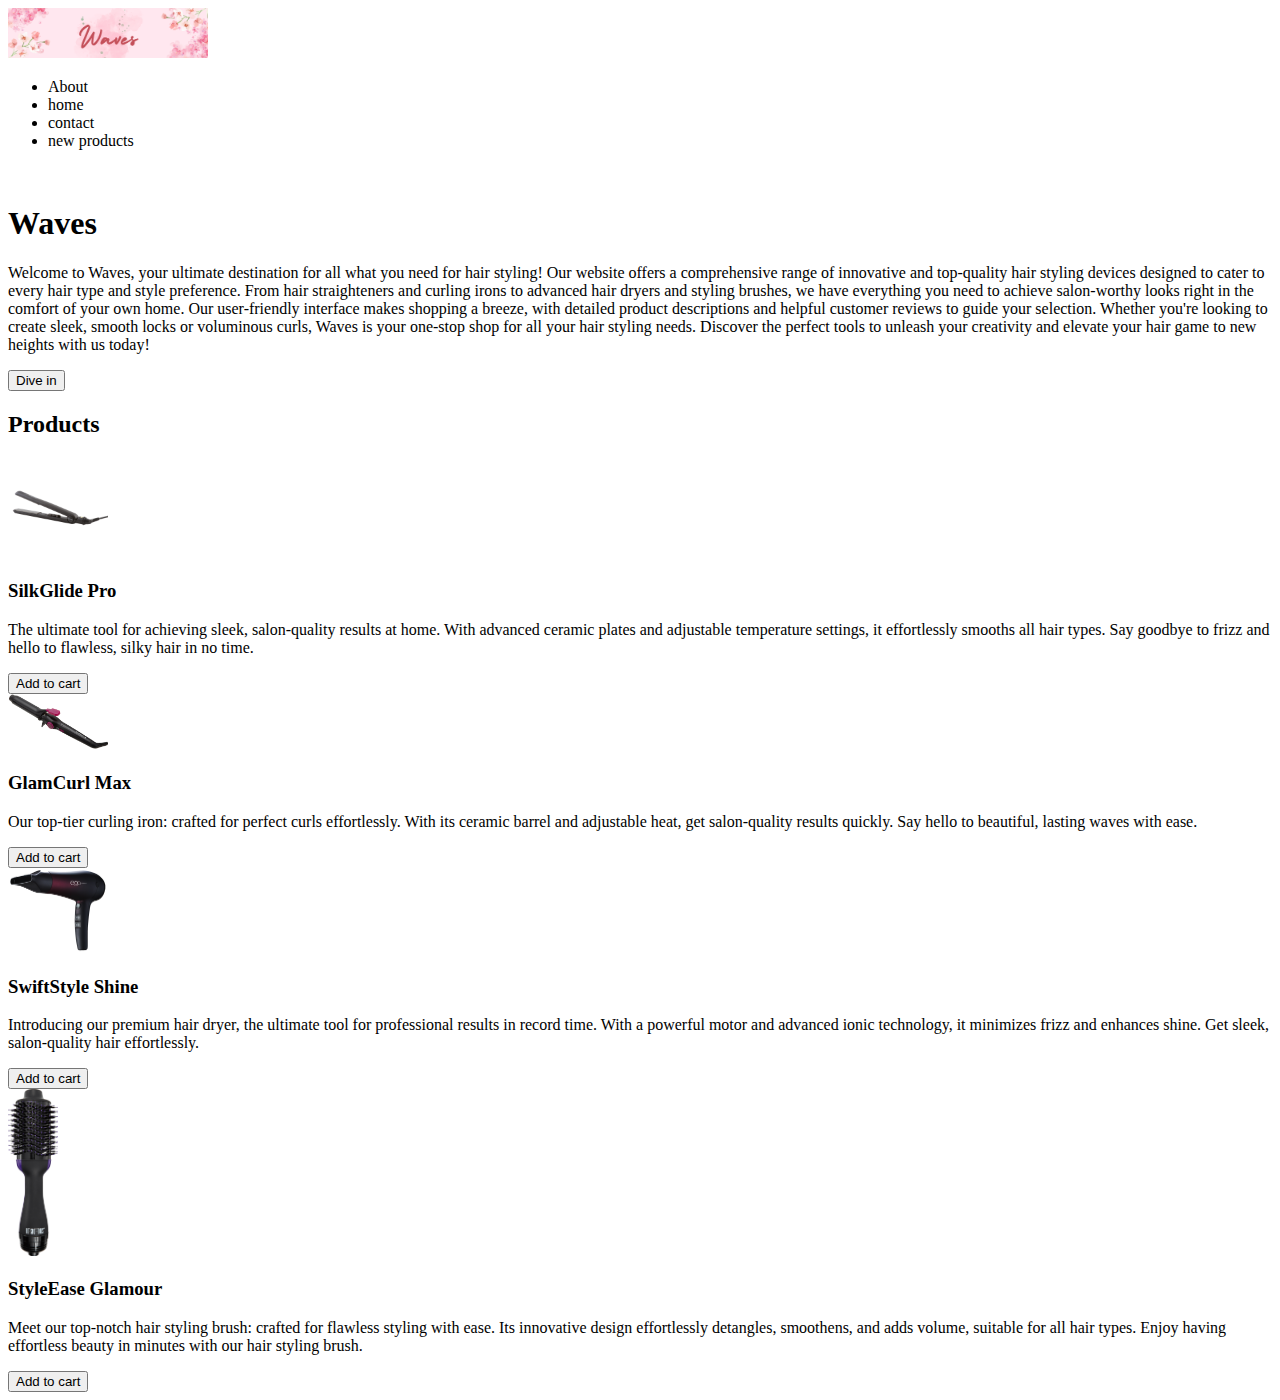
==== index.html @ 5c2e2b04 "main page with its pics" ====
<!-- index.html -->

<!DOCTYPE html>
<html lang="en">
  <head>
    <meta charset="UTF-8" />
    <meta name="viewport" content="width=device-width, initial-scale=1.0" />
    <link rel="stylesheet" href="dist/style.css" />
    <title>Waves hair styling</title>
  </head>
  <body>
    <header class="header">
      <img src="imgs/Waves.png" alt="logo" width="200px" />
      <nav>
        <ul>
          <li>About</li>
          <li>home</li>
          <li>contact</li>
          <li>new products</li>
        </ul>
      </nav>
    </header>
    <main>
      <section>
        <img src="" alt="" />
        <h1>Waves</h1>
        <p>
          Welcome to Waves, your ultimate destination for all what you need for
          hair styling! Our website offers a comprehensive range of innovative
          and top-quality hair styling devices designed to cater to every hair
          type and style preference. From hair straighteners and curling irons
          to advanced hair dryers and styling brushes, we have everything you
          need to achieve salon-worthy looks right in the comfort of your own
          home. Our user-friendly interface makes shopping a breeze, with
          detailed product descriptions and helpful customer reviews to guide
          your selection. Whether you're looking to create sleek, smooth locks
          or voluminous curls, Waves is your one-stop shop for all your hair
          styling needs. Discover the perfect tools to unleash your creativity
          and elevate your hair game to new heights with us today!
        </p>
        <button>Dive in</button>
      </section>
      <section>
        <h2>Products</h2>
        <div>
          <img
            src="imgs/HairStraightener.png"
            alt="straightener, your ticket to salon-quality results."
            width="100px"
          />
          <h3>SilkGlide Pro</h3>
          <p>
            The ultimate tool for achieving sleek, salon-quality results at
            home. With advanced ceramic plates and adjustable temperature
            settings, it effortlessly smooths all hair types. Say goodbye to
            frizz and hello to flawless, silky hair in no time.
          </p>
          <button>Add to cart</button>
        </div>
        <div>
          <img
            src="imgs/CurlingIron.png"
            alt="curling iron, your Ultimate Styling Companion."
            width="100px
          "
          />
          <h3>GlamCurl Max</h3>
          <p>
            Our top-tier curling iron: crafted for perfect curls effortlessly.
            With its ceramic barrel and adjustable heat, get salon-quality
            results quickly. Say hello to beautiful, lasting waves with ease.
          </p>
          <button>Add to cart</button>
        </div>
        <div>
          <img
            src="imgs/HairDryer.png"
            alt="hair dryer, your Fast-Track to Fabulous Hair."
            width="100px"
          />
          <h3>SwiftStyle Shine</h3>
          <p>
            Introducing our premium hair dryer, the ultimate tool for
            professional results in record time. With a powerful motor and
            advanced ionic technology, it minimizes frizz and enhances shine.
            Get sleek, salon-quality hair effortlessly.
          </p>
          <button>Add to cart</button>
        </div>
        <div>
          <img
            src="imgs/StylingBrush.png"
            alt="styling brush, effortless Beauty in Every Stroke."
            width="50px"
          />
          <h3>StyleEase Glamour</h3>
          <p>
            Meet our top-notch hair styling brush: crafted for flawless styling
            with ease. Its innovative design effortlessly detangles, smoothens,
            and adds volume, suitable for all hair types. Enjoy having
            effortless beauty in minutes with our hair styling brush.
          </p>
          <button>Add to cart</button>
        </div>
      </section>
    </main>
  </body>
</html>
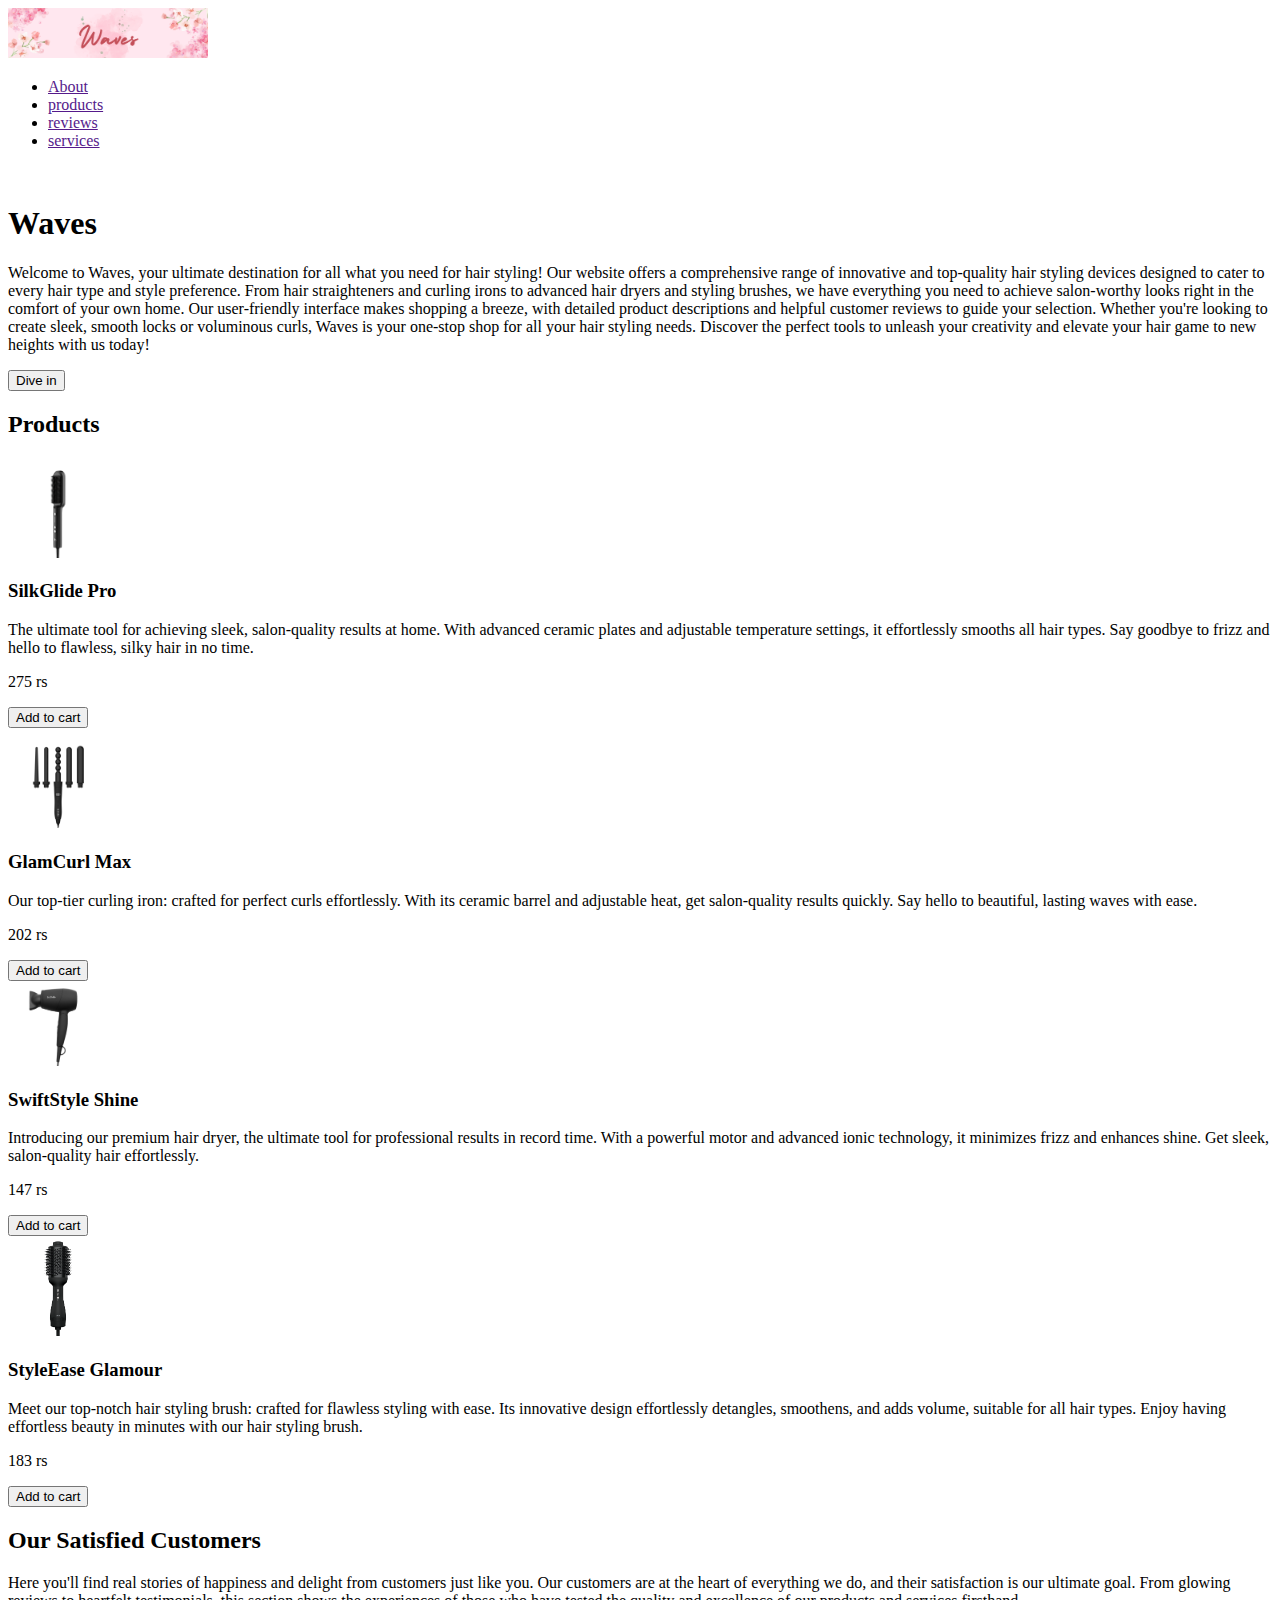
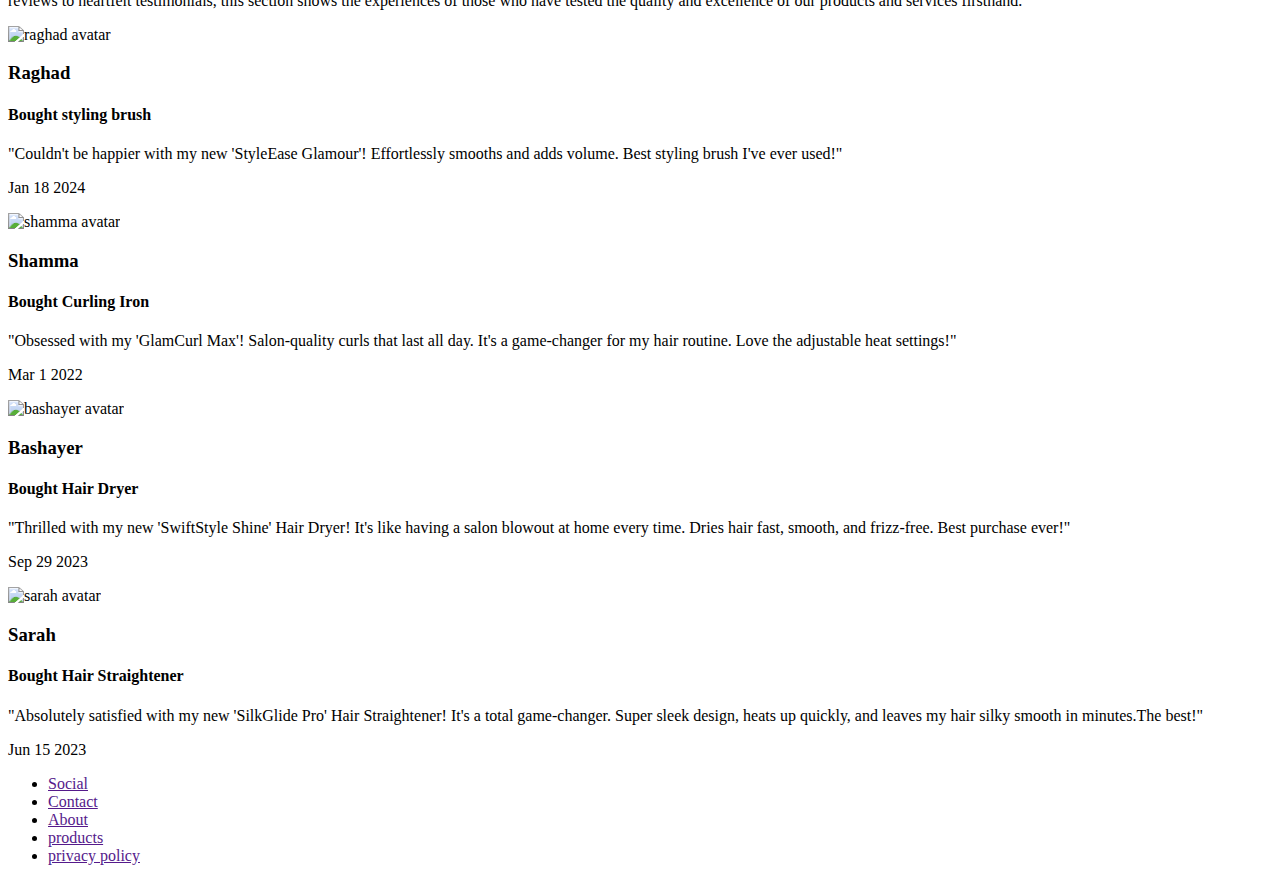
==== commit 16df8483: "customer reviews and footer added" ====
--- a/index.html
+++ b/index.html
@@ -13,15 +13,43 @@
       <img src="imgs/Waves.png" alt="logo" width="200px" />
       <nav>
         <ul>
-          <li>About</li>
-          <li>home</li>
-          <li>contact</li>
-          <li>new products</li>
+          <li>
+            <a href="">About</a>
+          </li>
+          <li>
+            <a href="">products</a>
+          </li>
+          <li>
+            <a href="">reviews</a>
+          </li>
+          <li>
+            <a href="">services</a>
+          </li>
         </ul>
       </nav>
     </header>
+    <div>
+      <img src="" alt="" />
+      <h1>Waves</h1>
+      <p>
+        Welcome to Waves, your ultimate destination for all what you need for
+        hair styling! Our website offers a comprehensive range of innovative and
+        top-quality hair styling devices designed to cater to every hair type
+        and style preference. From hair straighteners and curling irons to
+        advanced hair dryers and styling brushes, we have everything you need to
+        achieve salon-worthy looks right in the comfort of your own home. Our
+        user-friendly interface makes shopping a breeze, with detailed product
+        descriptions and helpful customer reviews to guide your selection.
+        Whether you're looking to create sleek, smooth locks or voluminous
+        curls, Waves is your one-stop shop for all your hair styling needs.
+        Discover the perfect tools to unleash your creativity and elevate your
+        hair game to new heights with us today!
+      </p>
+      <button>Dive in</button>
+      <!-- <a href="">Dive in</a> -->
+    </div>
     <main>
-      <section>
+      <!-- <section>
         <img src="" alt="" />
         <h1>Waves</h1>
         <p>
@@ -39,7 +67,8 @@
           and elevate your hair game to new heights with us today!
         </p>
         <button>Dive in</button>
-      </section>
+        <a href="">Dive in</a> >> or ???
+      </section> -->
       <section>
         <h2>Products</h2>
         <div>
@@ -55,6 +84,7 @@
             settings, it effortlessly smooths all hair types. Say goodbye to
             frizz and hello to flawless, silky hair in no time.
           </p>
+          <p>275 rs</p>
           <button>Add to cart</button>
         </div>
         <div>
@@ -70,6 +100,7 @@
             With its ceramic barrel and adjustable heat, get salon-quality
             results quickly. Say hello to beautiful, lasting waves with ease.
           </p>
+          <p>202 rs</p>
           <button>Add to cart</button>
         </div>
         <div>
@@ -85,13 +116,14 @@
             advanced ionic technology, it minimizes frizz and enhances shine.
             Get sleek, salon-quality hair effortlessly.
           </p>
+          <p>147 rs</p>
           <button>Add to cart</button>
         </div>
         <div>
           <img
             src="imgs/StylingBrush.png"
             alt="styling brush, effortless Beauty in Every Stroke."
-            width="50px"
+            width="100px"
           />
           <h3>StyleEase Glamour</h3>
           <p>
@@ -100,9 +132,87 @@
             and adds volume, suitable for all hair types. Enjoy having
             effortless beauty in minutes with our hair styling brush.
           </p>
-          <button>Add to cart</button>
+          <p>183 rs</p>
+          <button>Add to cart</button>
+        </div>
+      </section>
+      <section>
+        <div>
+          <h2>Our Satisfied Customers</h2>
+          <p>
+            Here you'll find real stories of happiness and delight from
+            customers just like you. Our customers are at the heart of
+            everything we do, and their satisfaction is our ultimate goal. From
+            glowing reviews to heartfelt testimonials, this section shows the
+            experiences of those who have tested the quality and excellence of
+            our products and services firsthand.
+          </p>
+        </div>
+        <div>
+          <div>
+            <img src="" alt="raghad avatar" />
+            <h3>Raghad</h3>
+            <h4>Bought styling brush</h4>
+            <span>
+              "Couldn't be happier with my new 'StyleEase Glamour'! Effortlessly
+              smooths and adds volume. Best styling brush I've ever used!"
+            </span>
+            <p>Jan 18 2024</p>
+          </div>
+          <div>
+            <img src="" alt="shamma avatar" />
+            <h3>Shamma</h3>
+            <h4>Bought Curling Iron</h4>
+            <span>
+              "Obsessed with my 'GlamCurl Max'! Salon-quality curls that last
+              all day. It's a game-changer for my hair routine. Love the
+              adjustable heat settings!"
+            </span>
+            <p>Mar 1 2022</p>
+          </div>
+          <div>
+            <img src="" alt="bashayer avatar" />
+            <h3>Bashayer</h3>
+            <h4>Bought Hair Dryer</h4>
+            <span>
+              "Thrilled with my new 'SwiftStyle Shine' Hair Dryer! It's like
+              having a salon blowout at home every time. Dries hair fast,
+              smooth, and frizz-free. Best purchase ever!"
+            </span>
+            <p>Sep 29 2023</p>
+          </div>
+          <div>
+            <img src="" alt="sarah avatar" />
+            <h3>Sarah</h3>
+            <h4>Bought Hair Straightener</h4>
+            <span>
+              "Absolutely satisfied with my new 'SilkGlide Pro' Hair
+              Straightener! It's a total game-changer. Super sleek design, heats
+              up quickly, and leaves my hair silky smooth in minutes.The best!"
+            </span>
+            <p>Jun 15 2023</p>
+          </div>
         </div>
       </section>
     </main>
+    <footer>
+      <ul>
+        <li>
+          <a href="">Social</a>
+        </li>
+        <li>
+          <a href="">Contact</a>
+        </li>
+        <li>
+          <a href="">About</a>
+        </li>
+        <li>
+          <a href="">products</a>
+        </li>
+        <li>
+          <a href="">privacy policy</a>
+        </li>
+      </ul>
+    </footer>
   </body>
 </html>
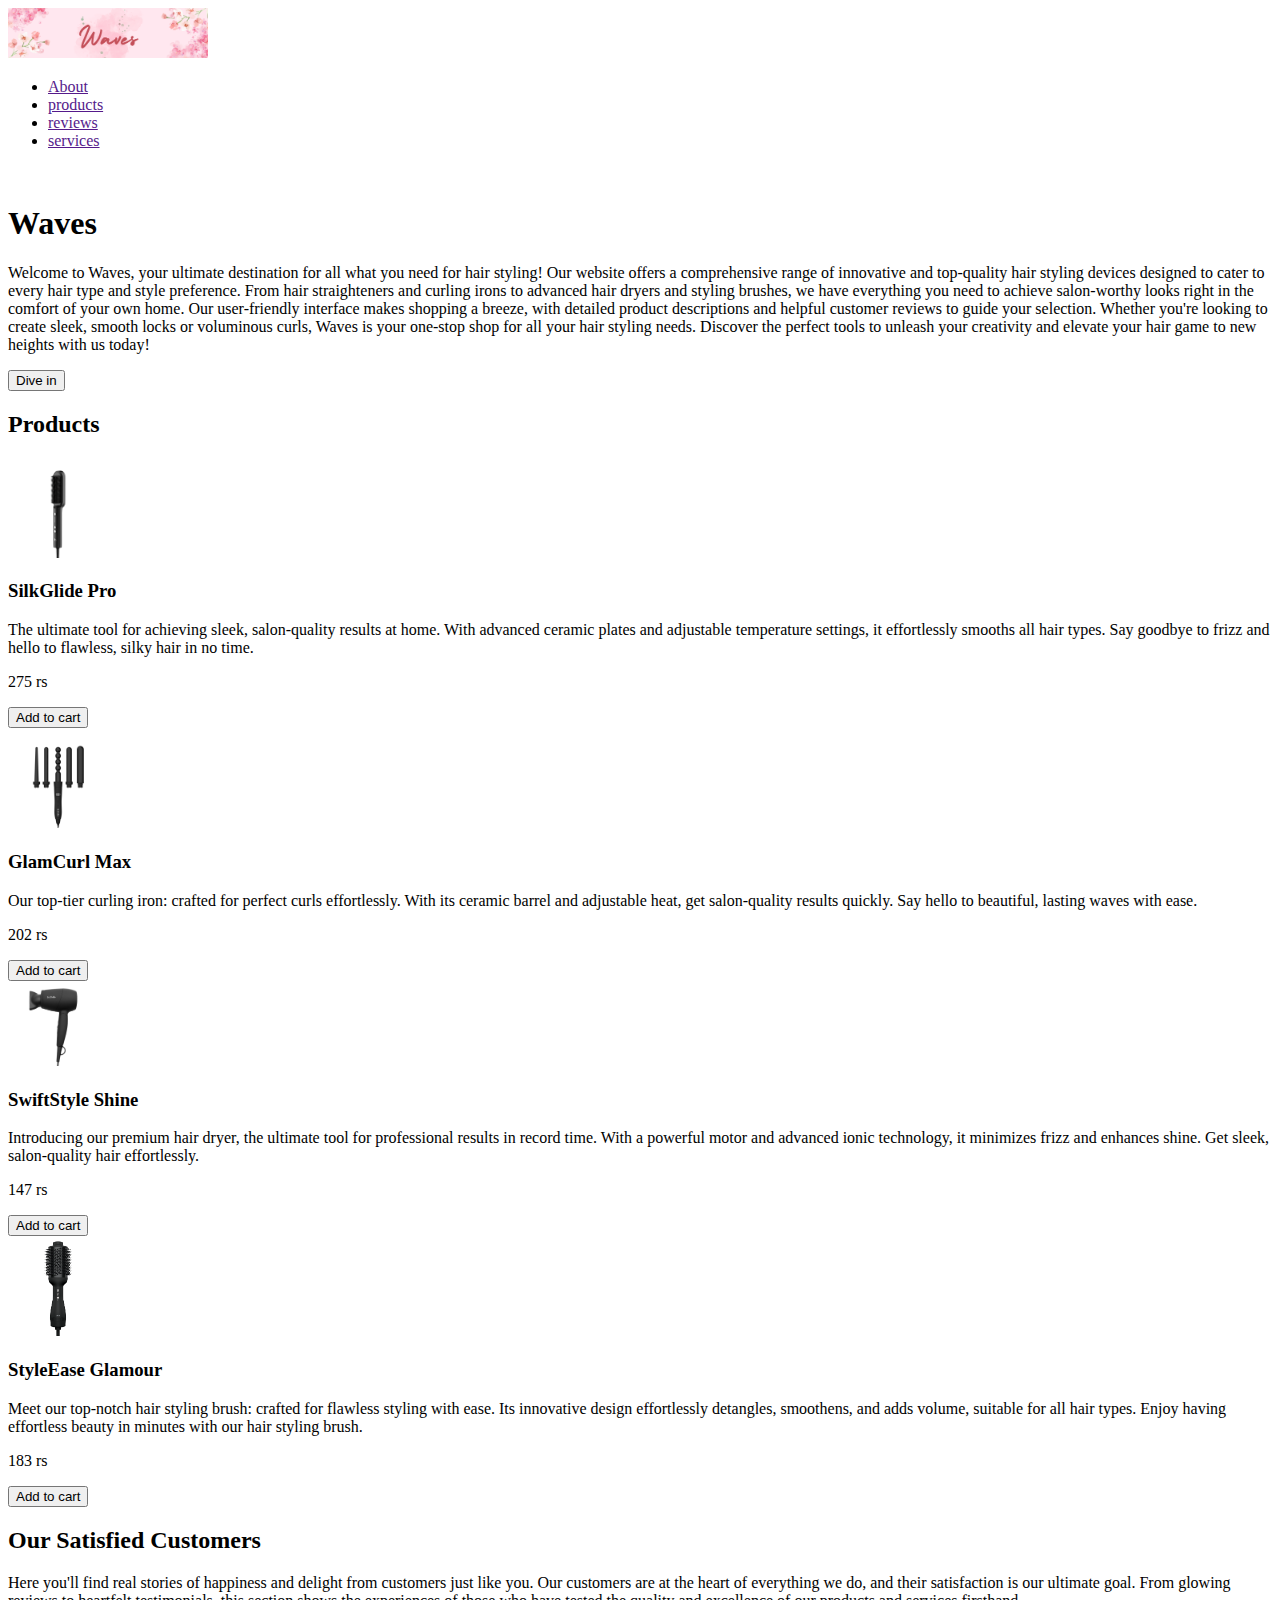
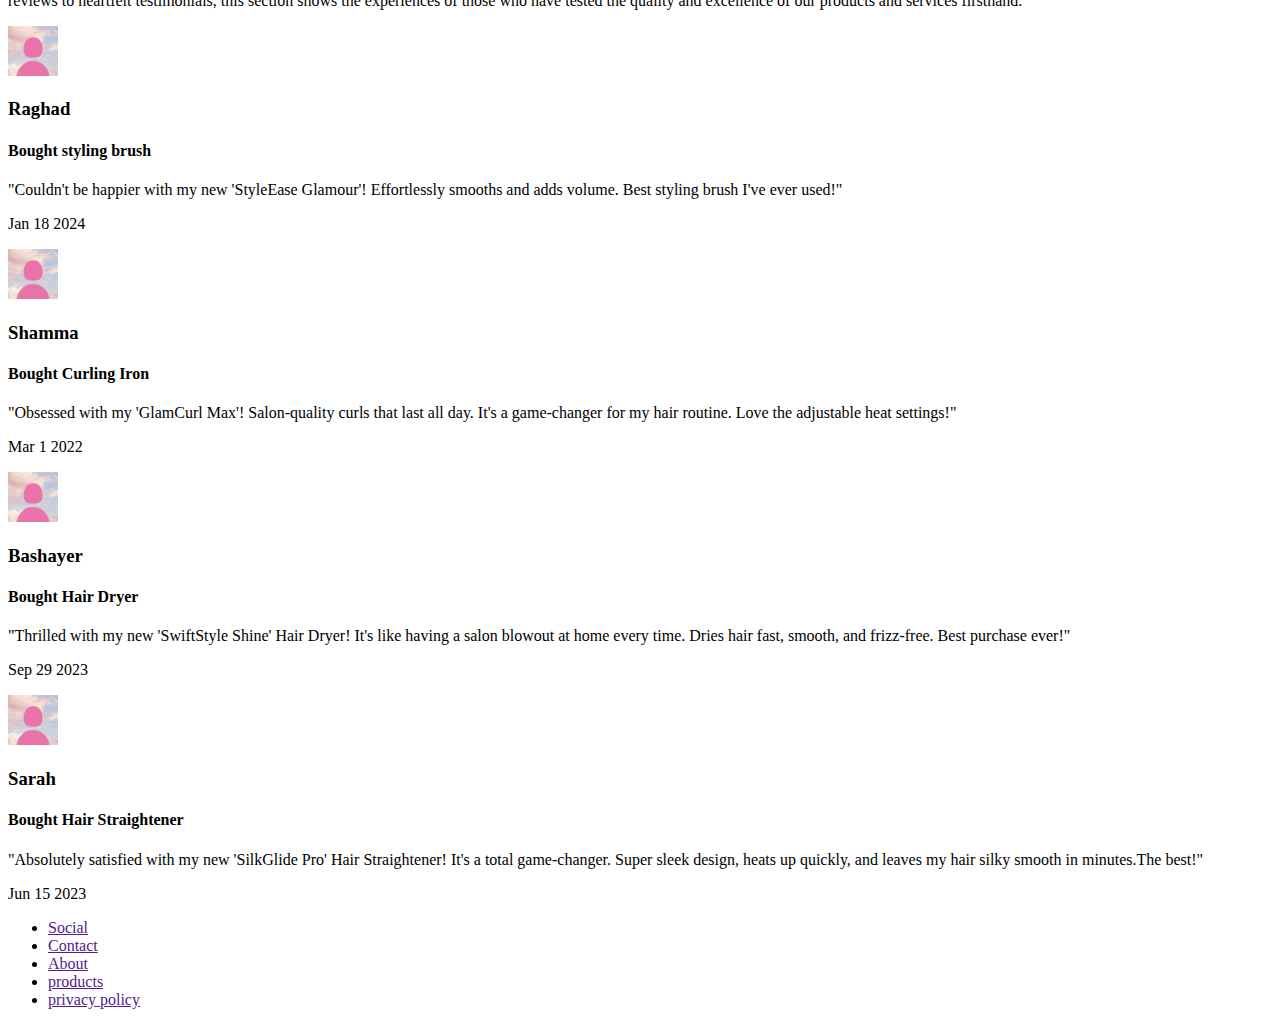
==== commit b2c817e8: "profile pictures added" ====
--- a/index.html
+++ b/index.html
@@ -150,7 +150,7 @@
         </div>
         <div>
           <div>
-            <img src="" alt="raghad avatar" />
+            <img src="imgs/profilePic.jpg" alt="raghad avatar" width="50px" />
             <h3>Raghad</h3>
             <h4>Bought styling brush</h4>
             <span>
@@ -160,7 +160,7 @@
             <p>Jan 18 2024</p>
           </div>
           <div>
-            <img src="" alt="shamma avatar" />
+            <img src="imgs/profilePic.jpg" alt="shamma avatar" width="50px" />
             <h3>Shamma</h3>
             <h4>Bought Curling Iron</h4>
             <span>
@@ -171,7 +171,7 @@
             <p>Mar 1 2022</p>
           </div>
           <div>
-            <img src="" alt="bashayer avatar" />
+            <img src="imgs/profilePic.jpg" alt="bashayer avatar" width="50px" />
             <h3>Bashayer</h3>
             <h4>Bought Hair Dryer</h4>
             <span>
@@ -182,7 +182,7 @@
             <p>Sep 29 2023</p>
           </div>
           <div>
-            <img src="" alt="sarah avatar" />
+            <img src="imgs/profilePic.jpg" alt="sarah avatar" width="50px" />
             <h3>Sarah</h3>
             <h4>Bought Hair Straightener</h4>
             <span>
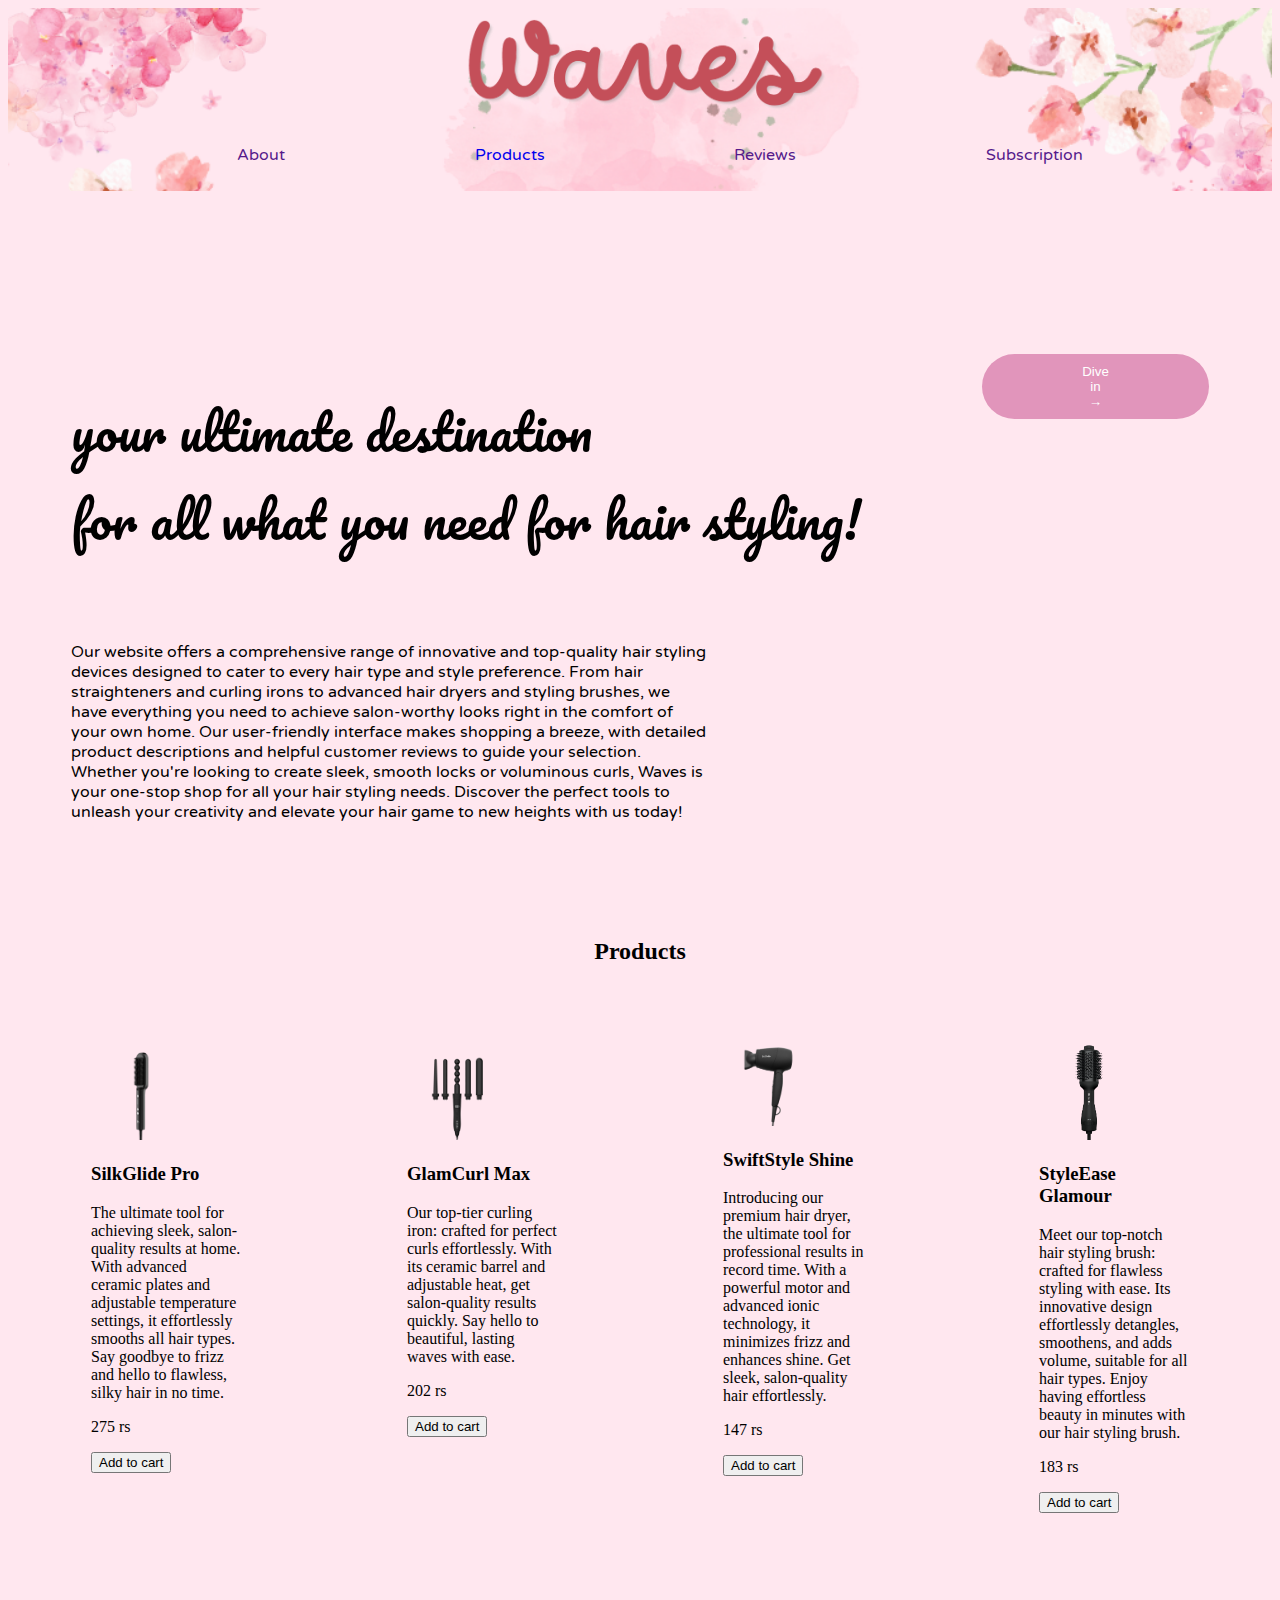
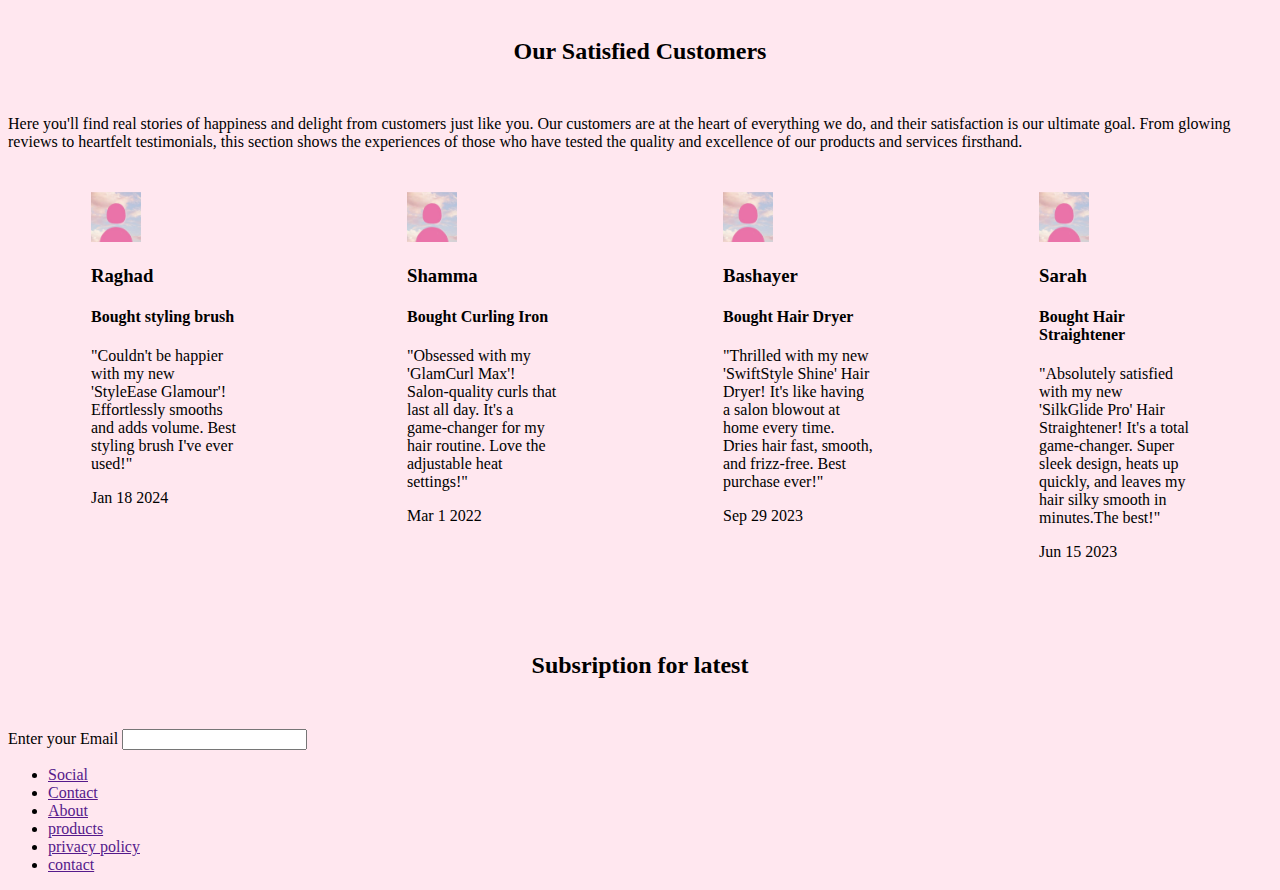
==== commit 922b981f: "CSS files , all in dev" ====
--- a/index.html
+++ b/index.html
@@ -5,138 +5,130 @@
   <head>
     <meta charset="UTF-8" />
     <meta name="viewport" content="width=device-width, initial-scale=1.0" />
-    <link rel="stylesheet" href="dist/style.css" />
-    <title>Waves hair styling</title>
+    <link rel="stylesheet" href="src/styles/design.css" />
+
+    <link rel="preconnect" href="https://fonts.googleapis.com" />
+    <link rel="preconnect" href="https://fonts.gstatic.com" crossorigin />
+    <link
+      href="https://fonts.googleapis.com/css2?family=Pacifico&family=Varela+Round&display=swap"
+      rel="stylesheet"
+    />
+
+    <title>Waves</title>
   </head>
   <body>
     <header class="header">
-      <img src="imgs/Waves.png" alt="logo" width="200px" />
+      <img src="imgs/WavesLogo.png" alt="logo" class="logo" />
       <nav>
-        <ul>
+        <ul class="ListNav">
           <li>
             <a href="">About</a>
           </li>
           <li>
-            <a href="">products</a>
-          </li>
-          <li>
-            <a href="">reviews</a>
-          </li>
-          <li>
-            <a href="">services</a>
+            <a href="#products">Products</a>
+          </li>
+          <li>
+            <a href="">Reviews</a>
+          </li>
+          <li>
+            <a href="">Subscription</a>
           </li>
         </ul>
       </nav>
     </header>
-    <div>
-      <img src="" alt="" />
-      <h1>Waves</h1>
-      <p>
-        Welcome to Waves, your ultimate destination for all what you need for
-        hair styling! Our website offers a comprehensive range of innovative and
-        top-quality hair styling devices designed to cater to every hair type
-        and style preference. From hair straighteners and curling irons to
-        advanced hair dryers and styling brushes, we have everything you need to
-        achieve salon-worthy looks right in the comfort of your own home. Our
-        user-friendly interface makes shopping a breeze, with detailed product
-        descriptions and helpful customer reviews to guide your selection.
-        Whether you're looking to create sleek, smooth locks or voluminous
-        curls, Waves is your one-stop shop for all your hair styling needs.
-        Discover the perfect tools to unleash your creativity and elevate your
-        hair game to new heights with us today!
-      </p>
-      <button>Dive in</button>
-      <!-- <a href="">Dive in</a> -->
+    <div class="Hero">
+      <div>
+        <h1 class="Catchy">
+          your ultimate destination <br />
+          for all what you need for hair styling!
+        </h1>
+        <p class="intro">
+          Our website offers a comprehensive range of innovative and top-quality
+          hair styling devices designed to cater to every hair type and style
+          preference. From hair straighteners and curling irons to advanced hair
+          dryers and styling brushes, we have everything you need to achieve
+          salon-worthy looks right in the comfort of your own home. Our
+          user-friendly interface makes shopping a breeze, with detailed product
+          descriptions and helpful customer reviews to guide your selection.
+          Whether you're looking to create sleek, smooth locks or voluminous
+          curls, Waves is your one-stop shop for all your hair styling needs.
+          Discover the perfect tools to unleash your creativity and elevate your
+          hair game to new heights with us today!
+        </p>
+      </div>
+      <div><button class="btnStart">Dive in →</button></div>
     </div>
     <main>
-      <!-- <section>
-        <img src="" alt="" />
-        <h1>Waves</h1>
-        <p>
-          Welcome to Waves, your ultimate destination for all what you need for
-          hair styling! Our website offers a comprehensive range of innovative
-          and top-quality hair styling devices designed to cater to every hair
-          type and style preference. From hair straighteners and curling irons
-          to advanced hair dryers and styling brushes, we have everything you
-          need to achieve salon-worthy looks right in the comfort of your own
-          home. Our user-friendly interface makes shopping a breeze, with
-          detailed product descriptions and helpful customer reviews to guide
-          your selection. Whether you're looking to create sleek, smooth locks
-          or voluminous curls, Waves is your one-stop shop for all your hair
-          styling needs. Discover the perfect tools to unleash your creativity
-          and elevate your hair game to new heights with us today!
-        </p>
-        <button>Dive in</button>
-        <a href="">Dive in</a> >> or ???
-      </section> -->
-      <section>
-        <h2>Products</h2>
-        <div>
-          <img
-            src="imgs/HairStraightener.png"
-            alt="straightener, your ticket to salon-quality results."
-            width="100px"
-          />
-          <h3>SilkGlide Pro</h3>
-          <p>
-            The ultimate tool for achieving sleek, salon-quality results at
-            home. With advanced ceramic plates and adjustable temperature
-            settings, it effortlessly smooths all hair types. Say goodbye to
-            frizz and hello to flawless, silky hair in no time.
-          </p>
-          <p>275 rs</p>
-          <button>Add to cart</button>
-        </div>
-        <div>
-          <img
-            src="imgs/CurlingIron.png"
-            alt="curling iron, your Ultimate Styling Companion."
-            width="100px
+      <section class="Sect">
+        <h2 id="products">Products</h2>
+        <div class="Card-wrapper">
+          <div class="ProductDiv">
+            <img
+              src="imgs/HairStraightener.png"
+              alt="straightener, your ticket to salon-quality results."
+              width="100px"
+            />
+            <h3>SilkGlide Pro</h3>
+            <p>
+              The ultimate tool for achieving sleek, salon-quality results at
+              home. With advanced ceramic plates and adjustable temperature
+              settings, it effortlessly smooths all hair types. Say goodbye to
+              frizz and hello to flawless, silky hair in no time.
+            </p>
+            <p>275 rs</p>
+            <button>Add to cart</button>
+          </div>
+          <div class="ProductDiv">
+            <img
+              src="imgs/CurlingIron.png"
+              alt="curling iron, your Ultimate Styling Companion."
+              width="100px
           "
-          />
-          <h3>GlamCurl Max</h3>
-          <p>
-            Our top-tier curling iron: crafted for perfect curls effortlessly.
-            With its ceramic barrel and adjustable heat, get salon-quality
-            results quickly. Say hello to beautiful, lasting waves with ease.
-          </p>
-          <p>202 rs</p>
-          <button>Add to cart</button>
-        </div>
-        <div>
-          <img
-            src="imgs/HairDryer.png"
-            alt="hair dryer, your Fast-Track to Fabulous Hair."
-            width="100px"
-          />
-          <h3>SwiftStyle Shine</h3>
-          <p>
-            Introducing our premium hair dryer, the ultimate tool for
-            professional results in record time. With a powerful motor and
-            advanced ionic technology, it minimizes frizz and enhances shine.
-            Get sleek, salon-quality hair effortlessly.
-          </p>
-          <p>147 rs</p>
-          <button>Add to cart</button>
-        </div>
-        <div>
-          <img
-            src="imgs/StylingBrush.png"
-            alt="styling brush, effortless Beauty in Every Stroke."
-            width="100px"
-          />
-          <h3>StyleEase Glamour</h3>
-          <p>
-            Meet our top-notch hair styling brush: crafted for flawless styling
-            with ease. Its innovative design effortlessly detangles, smoothens,
-            and adds volume, suitable for all hair types. Enjoy having
-            effortless beauty in minutes with our hair styling brush.
-          </p>
-          <p>183 rs</p>
-          <button>Add to cart</button>
+            />
+            <h3>GlamCurl Max</h3>
+            <p>
+              Our top-tier curling iron: crafted for perfect curls effortlessly.
+              With its ceramic barrel and adjustable heat, get salon-quality
+              results quickly. Say hello to beautiful, lasting waves with ease.
+            </p>
+            <p>202 rs</p>
+            <button>Add to cart</button>
+          </div>
+          <div class="ProductDiv">
+            <img
+              src="imgs/HairDryer.png"
+              alt="hair dryer, your Fast-Track to Fabulous Hair."
+              width="100px"
+            />
+            <h3>SwiftStyle Shine</h3>
+            <p>
+              Introducing our premium hair dryer, the ultimate tool for
+              professional results in record time. With a powerful motor and
+              advanced ionic technology, it minimizes frizz and enhances shine.
+              Get sleek, salon-quality hair effortlessly.
+            </p>
+            <p>147 rs</p>
+            <button>Add to cart</button>
+          </div>
+          <div class="ProductDiv">
+            <img
+              src="imgs/StylingBrush.png"
+              alt="styling brush, effortless Beauty in Every Stroke."
+              width="100px"
+            />
+            <h3>StyleEase Glamour</h3>
+            <p>
+              Meet our top-notch hair styling brush: crafted for flawless
+              styling with ease. Its innovative design effortlessly detangles,
+              smoothens, and adds volume, suitable for all hair types. Enjoy
+              having effortless beauty in minutes with our hair styling brush.
+            </p>
+            <p>183 rs</p>
+            <button>Add to cart</button>
+          </div>
         </div>
       </section>
-      <section>
+      <section class="Sect">
         <div>
           <h2>Our Satisfied Customers</h2>
           <p>
@@ -148,8 +140,8 @@
             our products and services firsthand.
           </p>
         </div>
-        <div>
-          <div>
+        <div class="Card-wrapper">
+          <div class="ReviewDiv">
             <img src="imgs/profilePic.jpg" alt="raghad avatar" width="50px" />
             <h3>Raghad</h3>
             <h4>Bought styling brush</h4>
@@ -159,7 +151,7 @@
             </span>
             <p>Jan 18 2024</p>
           </div>
-          <div>
+          <div class="ReviewDiv">
             <img src="imgs/profilePic.jpg" alt="shamma avatar" width="50px" />
             <h3>Shamma</h3>
             <h4>Bought Curling Iron</h4>
@@ -170,7 +162,7 @@
             </span>
             <p>Mar 1 2022</p>
           </div>
-          <div>
+          <div class="ReviewDiv">
             <img src="imgs/profilePic.jpg" alt="bashayer avatar" width="50px" />
             <h3>Bashayer</h3>
             <h4>Bought Hair Dryer</h4>
@@ -181,7 +173,7 @@
             </span>
             <p>Sep 29 2023</p>
           </div>
-          <div>
+          <div class="ReviewDiv">
             <img src="imgs/profilePic.jpg" alt="sarah avatar" width="50px" />
             <h3>Sarah</h3>
             <h4>Bought Hair Straightener</h4>
@@ -192,6 +184,15 @@
             </span>
             <p>Jun 15 2023</p>
           </div>
+        </div>
+      </section>
+      <section>
+        <div>
+          <h2>Subsription for latest</h2>
+          <form action="">
+            <label for="Cemail">Enter your Email</label>
+            <input type="email" name="Cemail" id="Cemail" />
+          </form>
         </div>
       </section>
     </main>
@@ -212,6 +213,9 @@
         <li>
           <a href="">privacy policy</a>
         </li>
+        <li>
+          <a href=""><i class="fa fa-regular fa-phone"></i>contact</a>
+        </li>
       </ul>
     </footer>
   </body>
--- a/src/styles/design.css
+++ b/src/styles/design.css
@@ -0,0 +1,89 @@
+header {
+  background-image: url(../../imgs/HeaderBackground.png);
+  background-repeat: no-repeat;
+  background-size: cover;
+  text-align: center;
+}
+.logo {
+  width: 60%;
+}
+body {
+  background-color: #ffe7ef;
+}
+.ListNav {
+  display: flex;
+  justify-content: space-evenly;
+  list-style: none;
+  margin-left: auto;
+  padding-bottom: 2%;
+}
+.ListNav a {
+  font-weight: 500;
+  font-family: "Varela Round", sans-serif;
+  font-size: 30;
+  font-style: normal;
+  text-decoration: none;
+}
+.Hero {
+  display: flex;
+  justify-content: space-around;
+  align-content: space-evenly;
+  align-items: stretch;
+  margin: 5%;
+  padding-top: 100px;
+}
+.Catchy {
+  font-family: "Pacifico", cursive;
+  font-weight: 300;
+  font-size: 50px;
+  font-style: normal;
+  text-align: left;
+  padding-bottom: 5%;
+}
+.intro {
+  text-align: left;
+  padding-right: 30%;
+  font-size: 16px;
+  font-family: "Varela Round", sans-serif;
+  font-weight: 300;
+  font-style: normal;
+}
+
+.btnStart {
+  display: inline-block;
+  background: #e195bb;
+  border: 0;
+  color: #ffffff;
+  padding: 10px 100px;
+  /* margin: 30px 0; */
+  border-radius: 100px;
+}
+
+.btnStart:hover {
+  background: #a40f5a;
+}
+
+.Sect {
+  margin-top: 100px;
+}
+h2 {
+  text-align: center;
+  margin: 50px 0px;
+}
+
+.Card-wrapper {
+  display: flex;
+  justify-content: space-around;
+  align-content: space-between;
+  align-items: stretch;
+}
+.ProductDiv {
+  display: inline-block;
+  width: 150px;
+  margin: 25px;
+}
+.ReviewDiv {
+  display: inline-block;
+  width: 150px;
+  margin: 25px;
+}
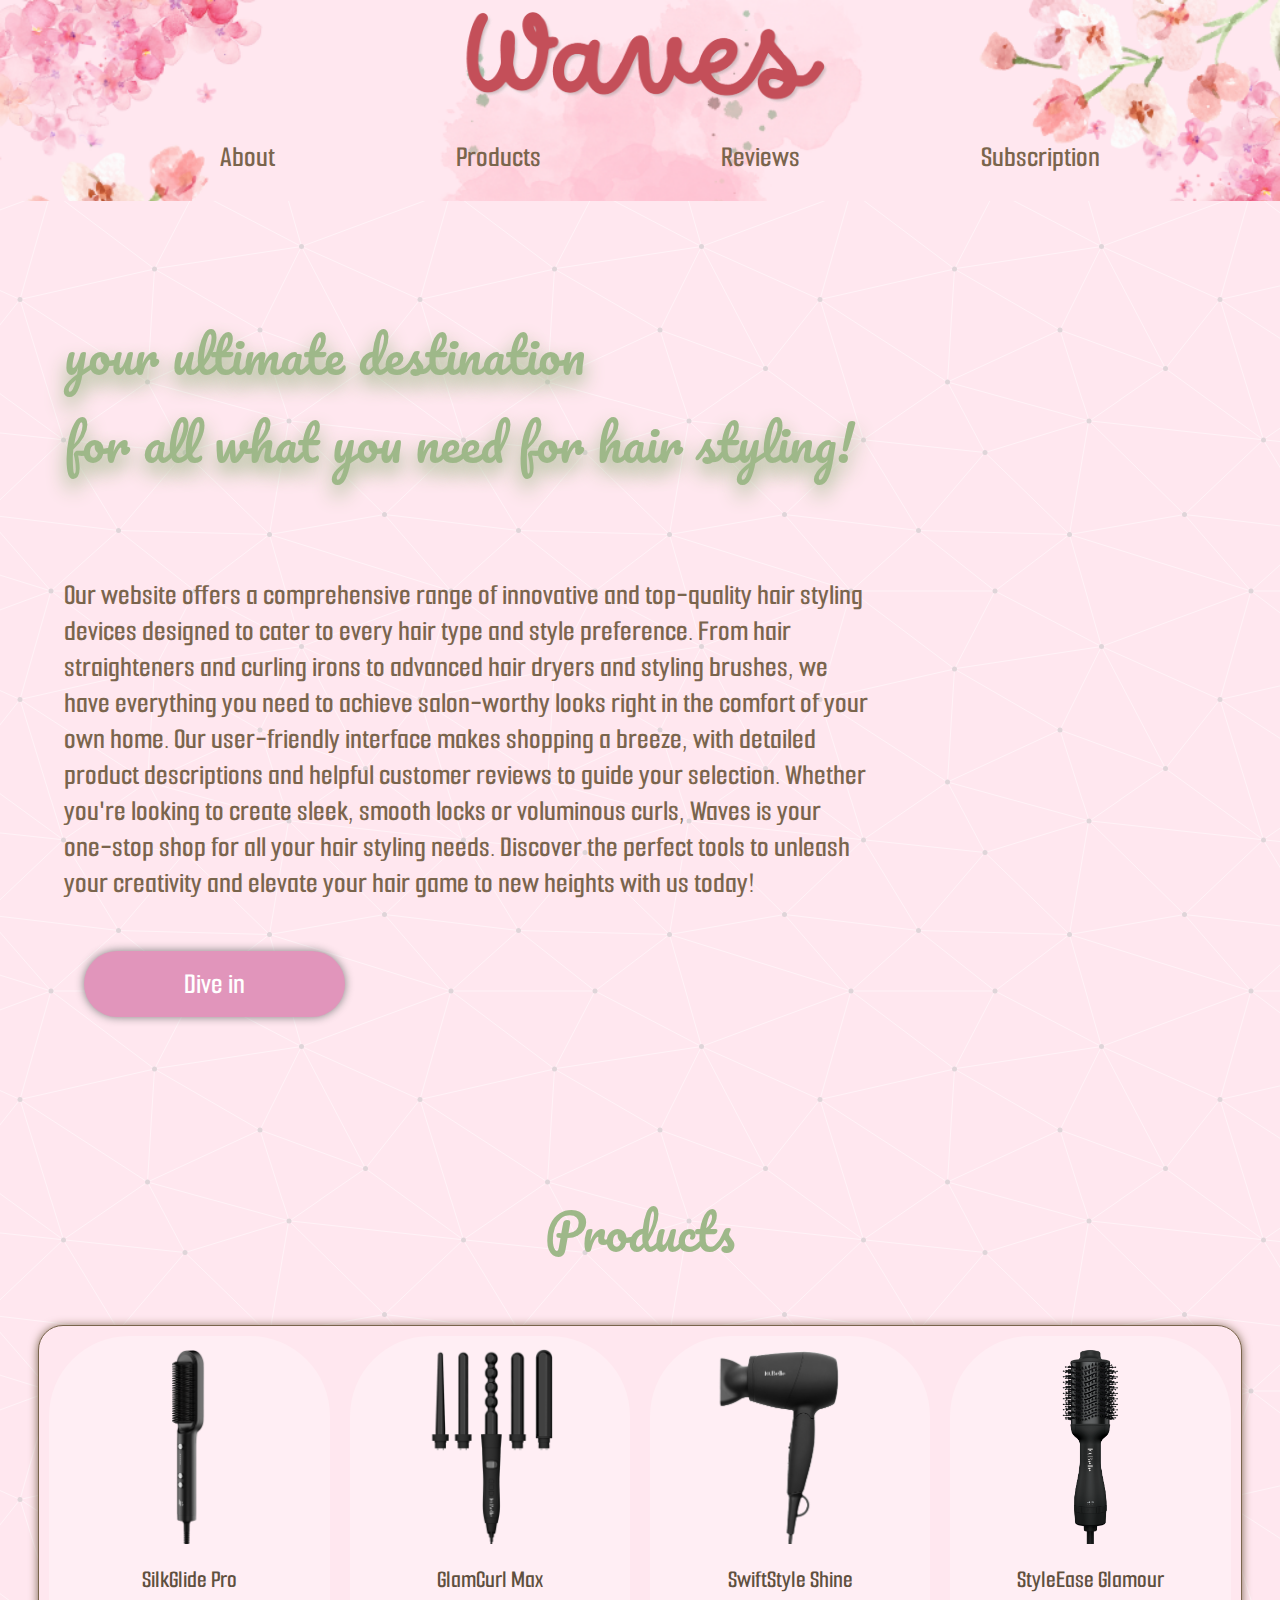
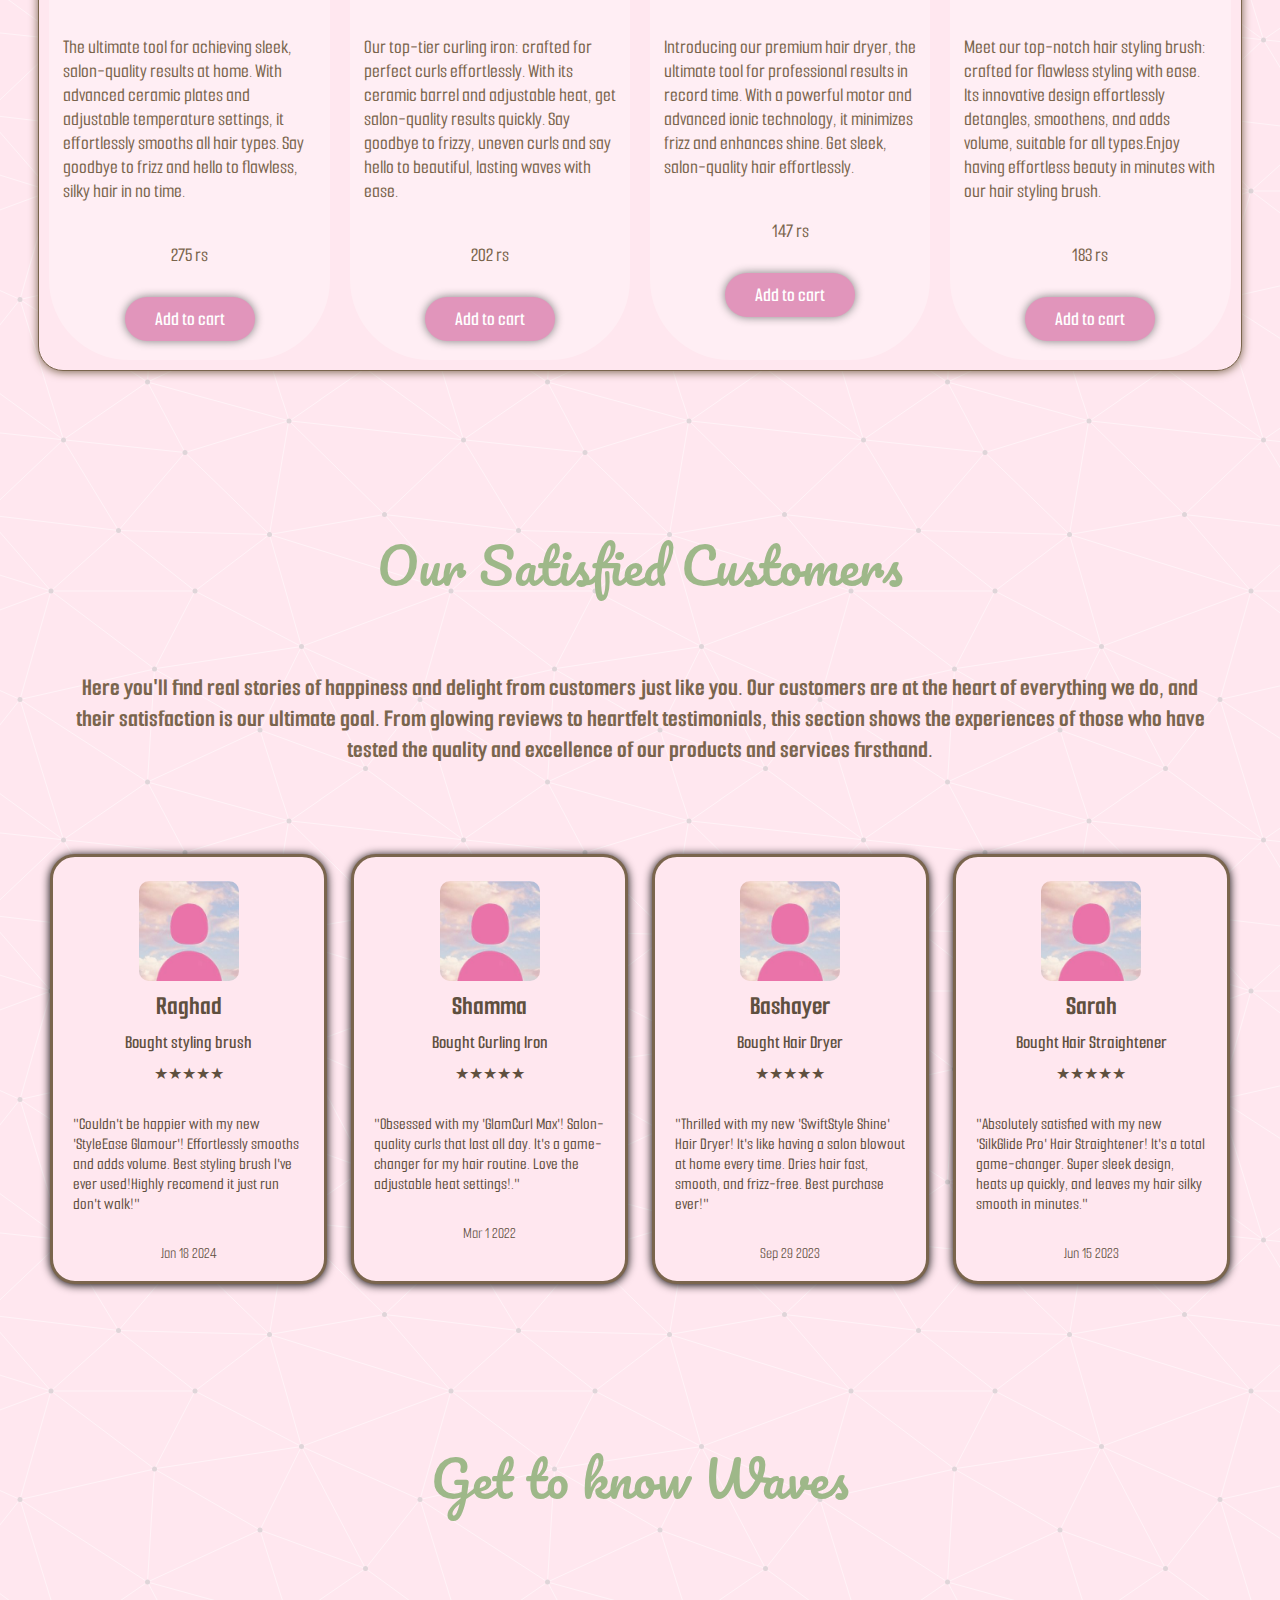
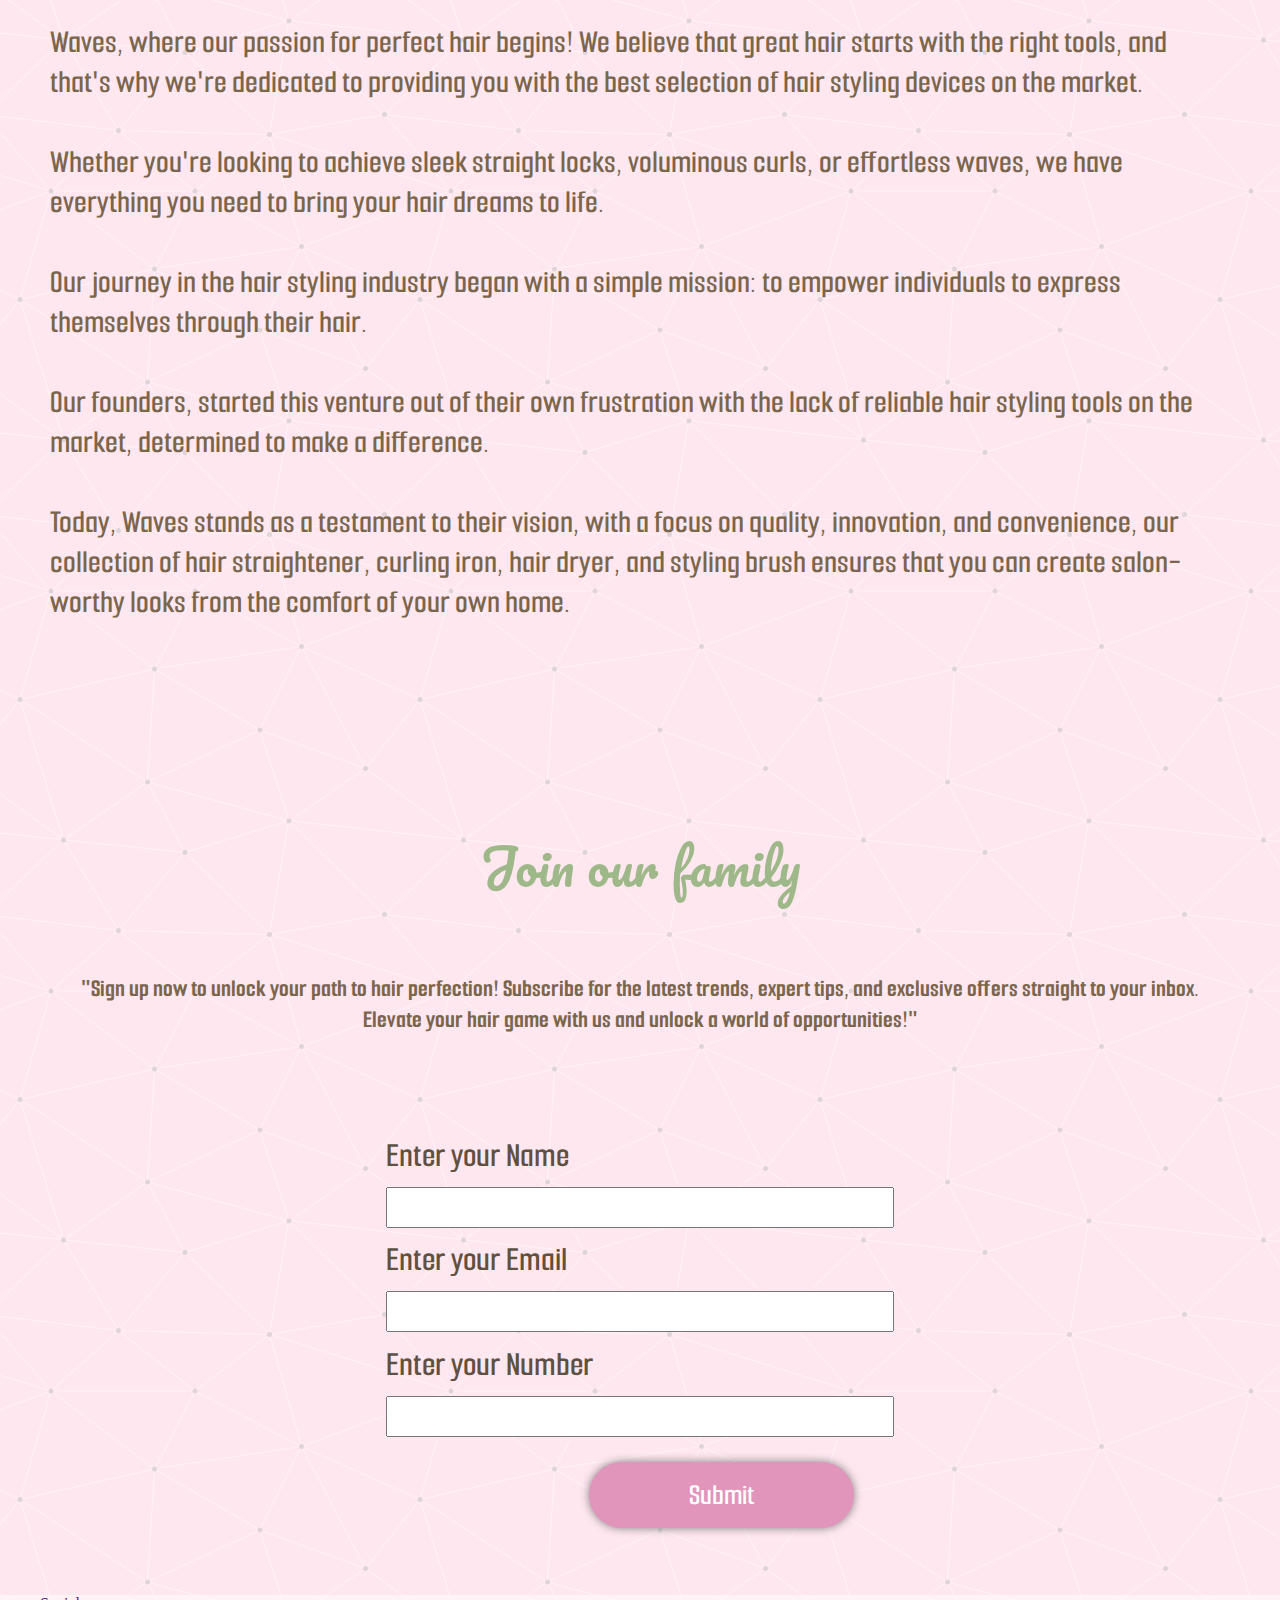
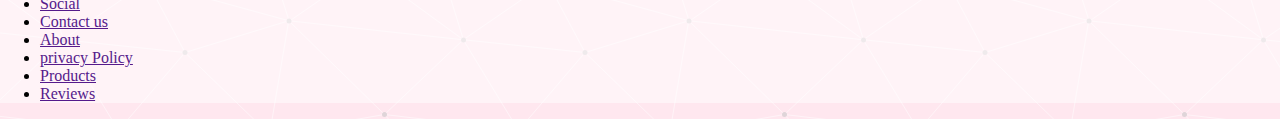
==== commit 196a9118: "css & html modified" ====
--- a/index.html
+++ b/index.html
@@ -10,7 +10,7 @@
     <link rel="preconnect" href="https://fonts.googleapis.com" />
     <link rel="preconnect" href="https://fonts.gstatic.com" crossorigin />
     <link
-      href="https://fonts.googleapis.com/css2?family=Pacifico&family=Varela+Round&display=swap"
+      href="https://fonts.googleapis.com/css2?family=Pacifico&family=Smooch+Sans:wght@100..900&display=swap"
       rel="stylesheet"
     />
 
@@ -22,16 +22,16 @@
       <nav>
         <ul class="ListNav">
           <li>
-            <a href="">About</a>
+            <a href="#about">About</a>
           </li>
           <li>
             <a href="#products">Products</a>
           </li>
           <li>
-            <a href="">Reviews</a>
+            <a href="#reviews">Reviews</a>
           </li>
           <li>
-            <a href="">Subscription</a>
+            <a href="#sub">Subscription</a>
           </li>
         </ul>
       </nav>
@@ -56,7 +56,8 @@
           hair game to new heights with us today!
         </p>
       </div>
-      <div><button class="btnStart">Dive in →</button></div>
+
+      <a href="#products" class="btn btn--start">Dive in</a>
     </div>
     <main>
       <section class="Sect">
@@ -66,9 +67,9 @@
             <img
               src="imgs/HairStraightener.png"
               alt="straightener, your ticket to salon-quality results."
-              width="100px"
-            />
-            <h3>SilkGlide Pro</h3>
+              class="productPic"
+            />
+            <h3 class="ProductDiv--ProductName">SilkGlide Pro</h3>
             <p>
               The ultimate tool for achieving sleek, salon-quality results at
               home. With advanced ceramic plates and adjustable temperature
@@ -76,31 +77,42 @@
               frizz and hello to flawless, silky hair in no time.
             </p>
             <p>275 rs</p>
-            <button>Add to cart</button>
+            <button
+              aria-label="Add SilkGlide Pro hair straightener cart"
+              class="btnCart"
+            >
+              Add to cart
+            </button>
           </div>
           <div class="ProductDiv">
             <img
               src="imgs/CurlingIron.png"
-              alt="curling iron, your Ultimate Styling Companion."
-              width="100px
-          "
-            />
-            <h3>GlamCurl Max</h3>
+              alt="curling iron, your Ultimate
+            Styling Companion."
+              class="productPic"
+            />
+            <h3 class="ProductDiv--ProductName">GlamCurl Max</h3>
             <p>
               Our top-tier curling iron: crafted for perfect curls effortlessly.
               With its ceramic barrel and adjustable heat, get salon-quality
-              results quickly. Say hello to beautiful, lasting waves with ease.
+              results quickly. Say goodbye to frizzy, uneven curls and say hello
+              to beautiful, lasting waves with ease.
             </p>
             <p>202 rs</p>
-            <button>Add to cart</button>
+            <button
+              aria-label="Add GlamCurl Max curling iron to cart"
+              class="btnCart"
+            >
+              Add to cart
+            </button>
           </div>
           <div class="ProductDiv">
             <img
               src="imgs/HairDryer.png"
               alt="hair dryer, your Fast-Track to Fabulous Hair."
-              width="100px"
-            />
-            <h3>SwiftStyle Shine</h3>
+              class="productPic"
+            />
+            <h3 class="ProductDiv--ProductName">SwiftStyle Shine</h3>
             <p>
               Introducing our premium hair dryer, the ultimate tool for
               professional results in record time. With a powerful motor and
@@ -108,30 +120,40 @@
               Get sleek, salon-quality hair effortlessly.
             </p>
             <p>147 rs</p>
-            <button>Add to cart</button>
+            <button
+              aria-label="Add SwiftStyle Shine hair dryer to cart"
+              class="btnCart"
+            >
+              Add to cart
+            </button>
           </div>
           <div class="ProductDiv">
             <img
               src="imgs/StylingBrush.png"
               alt="styling brush, effortless Beauty in Every Stroke."
-              width="100px"
-            />
-            <h3>StyleEase Glamour</h3>
+              class="productPic"
+            />
+            <h3 class="ProductDiv--ProductName">StyleEase Glamour</h3>
             <p>
               Meet our top-notch hair styling brush: crafted for flawless
               styling with ease. Its innovative design effortlessly detangles,
-              smoothens, and adds volume, suitable for all hair types. Enjoy
-              having effortless beauty in minutes with our hair styling brush.
+              smoothens, and adds volume, suitable for all types.Enjoy having
+              effortless beauty in minutes with our hair styling brush.
             </p>
             <p>183 rs</p>
-            <button>Add to cart</button>
+            <button
+              aria-label="Add StyleEase Glamour styling brush to cart"
+              class="btnCart"
+            >
+              Add to cart
+            </button>
           </div>
         </div>
       </section>
-      <section class="Sect">
+      <section id="reviews" class="Sect">
         <div>
           <h2>Our Satisfied Customers</h2>
-          <p>
+          <p class="brief">
             Here you'll find real stories of happiness and delight from
             customers just like you. Our customers are at the heart of
             everything we do, and their satisfaction is our ultimate goal. From
@@ -140,59 +162,119 @@
             our products and services firsthand.
           </p>
         </div>
-        <div class="Card-wrapper">
+        <div class="DivCard-wrapper">
           <div class="ReviewDiv">
-            <img src="imgs/profilePic.jpg" alt="raghad avatar" width="50px" />
-            <h3>Raghad</h3>
-            <h4>Bought styling brush</h4>
-            <span>
+            <img
+              class="ReviewDiv--img"
+              src="imgs/profilePic.jpg"
+              alt="raghad avatar"
+            />
+            <h3 class="ReviewDiv--name">Raghad</h3>
+            <h4 class="ReviewDiv--bought">Bought styling brush</h4>
+            <span class="ReviewDiv--rate">★★★★★</span>
+            <span class="ReviewDiv--comment">
               "Couldn't be happier with my new 'StyleEase Glamour'! Effortlessly
-              smooths and adds volume. Best styling brush I've ever used!"
+              smooths and adds volume. Best styling brush I've ever used!Highly
+              recomend it just run don't walk!"
             </span>
-            <p>Jan 18 2024</p>
+            <p class="ReviewDiv--date">Jan 18 2024</p>
           </div>
           <div class="ReviewDiv">
-            <img src="imgs/profilePic.jpg" alt="shamma avatar" width="50px" />
-            <h3>Shamma</h3>
-            <h4>Bought Curling Iron</h4>
-            <span>
+            <img
+              class="ReviewDiv--img"
+              src="imgs/profilePic.jpg"
+              alt="shamma avatar"
+            />
+            <h3 class="ReviewDiv--name">Shamma</h3>
+            <h4 class="ReviewDiv--bought">Bought Curling Iron</h4>
+            <span class="ReviewDiv--rate">★★★★★</span>
+            <span class="ReviewDiv--comment">
               "Obsessed with my 'GlamCurl Max'! Salon-quality curls that last
               all day. It's a game-changer for my hair routine. Love the
-              adjustable heat settings!"
+              adjustable heat settings!."
             </span>
-            <p>Mar 1 2022</p>
+            <p class="ReviewDiv--date">Mar 1 2022</p>
           </div>
           <div class="ReviewDiv">
-            <img src="imgs/profilePic.jpg" alt="bashayer avatar" width="50px" />
-            <h3>Bashayer</h3>
-            <h4>Bought Hair Dryer</h4>
-            <span>
+            <img
+              class="ReviewDiv--img"
+              src="imgs/profilePic.jpg"
+              alt="bashayer avatar"
+            />
+            <h3 class="ReviewDiv--name">Bashayer</h3>
+            <h4 class="ReviewDiv--bought">Bought Hair Dryer</h4>
+            <span class="ReviewDiv--rate">★★★★★</span>
+            <span class="ReviewDiv--comment">
               "Thrilled with my new 'SwiftStyle Shine' Hair Dryer! It's like
               having a salon blowout at home every time. Dries hair fast,
               smooth, and frizz-free. Best purchase ever!"
             </span>
-            <p>Sep 29 2023</p>
+            <p class="ReviewDiv--date">Sep 29 2023</p>
           </div>
           <div class="ReviewDiv">
-            <img src="imgs/profilePic.jpg" alt="sarah avatar" width="50px" />
-            <h3>Sarah</h3>
-            <h4>Bought Hair Straightener</h4>
-            <span>
+            <img
+              class="ReviewDiv--img"
+              src="imgs/profilePic.jpg"
+              alt="sarah avatar"
+            />
+            <h3 class="ReviewDiv--name">Sarah</h3>
+            <h4 class="ReviewDiv--bought">Bought Hair Straightener</h4>
+            <span class="ReviewDiv--rate">★★★★★</span>
+            <span class="ReviewDiv--comment">
               "Absolutely satisfied with my new 'SilkGlide Pro' Hair
               Straightener! It's a total game-changer. Super sleek design, heats
-              up quickly, and leaves my hair silky smooth in minutes.The best!"
+              up quickly, and leaves my hair silky smooth in minutes."
             </span>
-            <p>Jun 15 2023</p>
+            <p class="ReviewDiv--date">Jun 15 2023</p>
           </div>
         </div>
       </section>
-      <section>
+      <section id="about" class="Sect">
+        <h2>Get to know Waves</h2>
+        <p class="aboutus">
+          Waves, where our passion for perfect hair begins! We believe that
+          great hair starts with the right tools, and that's why we're dedicated
+          to providing you with the best selection of hair styling devices on
+          the market.<br /><br />Whether you're looking to achieve sleek
+          straight locks, voluminous curls, or effortless waves, we have
+          everything you need to bring your hair dreams to life.<br />
+          <br />Our journey in the hair styling industry began with a simple
+          mission: to empower individuals to express themselves through their
+          hair. <br /><br />Our founders, started this venture out of their own
+          frustration with the lack of reliable hair styling tools on the
+          market, determined to make a difference.<br /><br />
+          Today, Waves stands as a testament to their vision, with a focus on
+          quality, innovation, and convenience, our collection of hair
+          straightener, curling iron, hair dryer, and styling brush ensures that
+          you can create salon-worthy looks from the comfort of your own home.
+        </p>
+      </section>
+      <section id="sub" class="Sect">
         <div>
-          <h2>Subsription for latest</h2>
-          <form action="">
-            <label for="Cemail">Enter your Email</label>
-            <input type="email" name="Cemail" id="Cemail" />
-          </form>
+          <h2>Join our family</h2>
+          <p class="brief">
+            "Sign up now to unlock your path to hair perfection! Subscribe for
+            the latest trends, expert tips, and exclusive offers straight to
+            your inbox. Elevate your hair game with us and unlock a world of
+            opportunities!"
+          </p>
+          <div class="subForm">
+            <form action="">
+              <label for="Cname">Enter your Name</label>
+              <input type="text" name="Cname" id="Cname" />
+              <label for="Cemail">Enter your Email</label>
+              <input type="email" name="Cemail" id="Cemail" />
+              <label for="Cnumber">Enter your Number</label>
+              <input type="tel" name="Cnumber" id="Cnumber" />
+              <button
+                class="btn btn--submit"
+                aria-label="Subscription form"
+                type="submit"
+              >
+                Submit
+              </button>
+            </form>
+          </div>
         </div>
       </section>
     </main>
@@ -200,22 +282,24 @@
       <ul>
         <li>
           <a href="">Social</a>
-        </li>
-        <li>
-          <a href="">Contact</a>
+          <!-- remove and add it as icons -->
+        </li>
+        <li>
+          <a href="">Contact us</a>
         </li>
         <li>
           <a href="">About</a>
         </li>
         <li>
-          <a href="">products</a>
-        </li>
-        <li>
-          <a href="">privacy policy</a>
-        </li>
-        <li>
+          <a href="">privacy Policy</a>
+        </li>
+        <li>
+          <a href="">Products</a>
+        </li>
+        <li><a href="">Reviews</a></li>
+        <!-- <li>
           <a href=""><i class="fa fa-regular fa-phone"></i>contact</a>
-        </li>
+        </li> -->
       </ul>
     </footer>
   </body>
--- a/src/styles/design.css
+++ b/src/styles/design.css
@@ -1,14 +1,40 @@
+p,
+h3,
+h4,
+span,
+label {
+  font-family: "Smooch Sans", sans-serif;
+}
+
+h2 {
+  color: #9eb889;
+  font-family: "Pacifico", cursive;
+  font-weight: 300;
+  font-size: 50px;
+  font-style: normal;
+  /* padding-bottom: 5%; */
+  /* padding-top: 7%; */
+  text-align: center;
+  margin: 50px 0px;
+}
+
 header {
   background-image: url(../../imgs/HeaderBackground.png);
   background-repeat: no-repeat;
   background-size: cover;
   text-align: center;
 }
+nav ul {
+  position: static;
+}
 .logo {
   width: 60%;
 }
 body {
+  margin: 0;
+  /* background-color: #ffe7ef; */
   background-color: #ffe7ef;
+  background-image: url("data:image/svg+xml,%3Csvg xmlns='http://www.w3.org/2000/svg' width='400' height='400' viewBox='0 0 800 800'%3E%3Cg fill='none' stroke='%23FFFFFF' stroke-width='1'%3E%3Cpath d='M769 229L1037 260.9M927 880L731 737 520 660 309 538 40 599 295 764 126.5 879.5 40 599-197 493 102 382-31 229 126.5 79.5-69-63'/%3E%3Cpath d='M-31 229L237 261 390 382 603 493 308.5 537.5 101.5 381.5M370 905L295 764'/%3E%3Cpath d='M520 660L578 842 731 737 840 599 603 493 520 660 295 764 309 538 390 382 539 269 769 229 577.5 41.5 370 105 295 -36 126.5 79.5 237 261 102 382 40 599 -69 737 127 880'/%3E%3Cpath d='M520-140L578.5 42.5 731-63M603 493L539 269 237 261 370 105M902 382L539 269M390 382L102 382'/%3E%3Cpath d='M-222 42L126.5 79.5 370 105 539 269 577.5 41.5 927 80 769 229 902 382 603 493 731 737M295-36L577.5 41.5M578 842L295 764M40-201L127 80M102 382L-261 269'/%3E%3C/g%3E%3Cg fill='%23DFD5D9'%3E%3Ccircle cx='769' cy='229' r='5'/%3E%3Ccircle cx='539' cy='269' r='5'/%3E%3Ccircle cx='603' cy='493' r='5'/%3E%3Ccircle cx='731' cy='737' r='5'/%3E%3Ccircle cx='520' cy='660' r='5'/%3E%3Ccircle cx='309' cy='538' r='5'/%3E%3Ccircle cx='295' cy='764' r='5'/%3E%3Ccircle cx='40' cy='599' r='5'/%3E%3Ccircle cx='102' cy='382' r='5'/%3E%3Ccircle cx='127' cy='80' r='5'/%3E%3Ccircle cx='370' cy='105' r='5'/%3E%3Ccircle cx='578' cy='42' r='5'/%3E%3Ccircle cx='237' cy='261' r='5'/%3E%3Ccircle cx='390' cy='382' r='5'/%3E%3C/g%3E%3C/svg%3E");
 }
 .ListNav {
   display: flex;
@@ -19,71 +45,231 @@
 }
 .ListNav a {
   font-weight: 500;
-  font-family: "Varela Round", sans-serif;
-  font-size: 30;
+  font-family: "Smooch Sans", sans-serif;
+  font-size: 30px;
   font-style: normal;
   text-decoration: none;
+  color: #7a654d;
+  font-weight: 600;
+}
+.ListNav a:hover {
+  color: #5f503f;
+  text-decoration: underline;
 }
 .Hero {
-  display: flex;
-  justify-content: space-around;
-  align-content: space-evenly;
-  align-items: stretch;
-  margin: 5%;
-  padding-top: 100px;
+  margin: 0% 5%;
+  padding-top: 60px;
 }
 .Catchy {
+  color: #9eb889;
   font-family: "Pacifico", cursive;
   font-weight: 300;
   font-size: 50px;
   font-style: normal;
   text-align: left;
+  text-shadow: 0px 10px 20px;
+
   padding-bottom: 5%;
 }
 .intro {
+  color: #7a654d;
+  font-family: "Smooch Sans", sans-serif;
   text-align: left;
   padding-right: 30%;
-  font-size: 16px;
-  font-family: "Varela Round", sans-serif;
-  font-weight: 300;
-  font-style: normal;
-}
-
-.btnStart {
+  font-size: 30px;
+  font-weight: 600;
+  font-style: normal;
+}
+.btn {
+  background: #e195bb;
+  border: 0;
+  padding: 15px 100px;
+  margin: 20px;
+  border-radius: 100px;
+  box-shadow: 0px 0px 10px gray;
+  transition: all 150ms, transform ease;
+  color: #ffffff;
+  text-decoration: none;
+}
+.btn--submit {
+  margin: 5% 40% 10% 40%;
+  font-size: 30px;
+  font-weight: 600;
+  font-family: "Smooch Sans", sans-serif;
+}
+.btn--start {
+  display: inline-block;
+  font-size: 30px;
+  font-weight: 600;
+  font-family: "Smooch Sans", sans-serif;
+}
+.btn:hover {
+  /* background: #cc5565; */
+  box-shadow: 0px 0px 20px gray;
+  /* transform: translateY(-5px); */
+}
+.Card-wrapper {
+  display: flex;
+  background-color: #ffe7ef;
+  border: 1px solid #7a654d;
+  box-shadow: 0 1px 10px #7a654d;
+  margin-right: 3%;
+  margin-left: 3%;
+  border-radius: 25px;
+  transition: all 200ms ease;
+}
+.Card-wrapper:hover {
+  box-shadow: 0 1px 20px #5f503f;
+}
+.btnCart {
   display: inline-block;
   background: #e195bb;
   border: 0;
   color: #ffffff;
-  padding: 10px 100px;
-  /* margin: 30px 0; */
+  padding: 10px 30px;
+  font-size: 20px;
+  font-weight: 600;
+  font-family: "Smooch Sans", sans-serif;
+  margin: 10px 20px;
   border-radius: 100px;
-}
-
-.btnStart:hover {
-  background: #a40f5a;
-}
-
+  box-shadow: 0px 0px 10px gray;
+  transition: all 200ms transform ease;
+  align-self: center;
+}
+.btnCart:hover {
+  background: #cc5565;
+  transform: translateY(-5px);
+}
 .Sect {
-  margin-top: 100px;
-}
-h2 {
+  margin-top: 150px;
+}
+.brief {
+  font-weight: 700;
+  font-size: 25px;
+  padding: 1% 5% 5% 5%;
+  color: #7a654d;
   text-align: center;
-  margin: 50px 0px;
-}
-
-.Card-wrapper {
-  display: flex;
-  justify-content: space-around;
+}
+.ProductDiv {
+  display: flex;
+  flex-direction: column;
+  align-items: center;
   align-content: space-between;
-  align-items: stretch;
-}
-.ProductDiv {
-  display: inline-block;
-  width: 150px;
-  margin: 25px;
+  align-self: flex-end;
+
+  height: 600px;
+  background-color: rgba(255, 255, 255, 0.3);
+  border-radius: 80px;
+  width: 300px;
+  padding-top: 1%;
+  padding-bottom: 1%;
+  margin: 10px;
+}
+.ProductDiv:hover {
+  background-color: rgba(255, 255, 255, 1);
+}
+.productPic {
+  width: 70%;
+}
+.ProductDiv--ProductName {
+  font-size: 25px;
+  font-weight: 600;
+  margin: 20px 0;
+  color: #5f503f;
+}
+.ProductDiv p {
+  font-weight: 500;
+  font-size: 20px;
+  padding: 0 5%;
+  color: #7a654d;
+}
+.DivCard-wrapper {
+  display: flex;
+  margin-right: 3%;
+  margin-left: 3%;
 }
 .ReviewDiv {
-  display: inline-block;
-  width: 150px;
-  margin: 25px;
-}
+  display: flex;
+  flex-direction: column;
+  align-items: center;
+  align-content: space-between;
+  align-self: baseline;
+
+  position: relative;
+  /* does it effect anything? */
+
+  width: 400px;
+  height: 400px;
+  padding: 20px;
+  background-color: #ffe7ef;
+  border: 3px solid #7a654d;
+  box-shadow: 0 1px 10px;
+  margin-right: 1%;
+  margin-left: 1%;
+  border-radius: 25px;
+
+  padding-top: 1%;
+  padding-bottom: 1%;
+}
+.ReviewDiv:hover {
+  box-shadow: 0 1px 20px;
+}
+.ReviewDiv--name {
+  margin: 9px 0;
+  font-size: 27px;
+  color: #5f503f;
+}
+.ReviewDiv--bought {
+  color: #5f503f;
+  font-size: 19px;
+  font-weight: 600;
+  margin-top: 0;
+  margin-bottom: 10px;
+}
+.ReviewDiv--img {
+  margin-top: 12px;
+  width: 100px;
+  border-radius: 10px;
+}
+.ReviewDiv--rate {
+  margin-bottom: 30px;
+  color: #5f503f;
+}
+.ReviewDiv--comment {
+  color: #5f503f;
+  font-size: 17px;
+  font-weight: 500;
+}
+.ReviewDiv--date {
+  margin: 30px;
+  color: #5f503f;
+}
+.aboutus {
+  color: #7a654d;
+  font-weight: 600;
+  font-size: 33px;
+  text-align: left;
+  padding: 50px;
+}
+.subForm {
+  display: flex;
+  flex-direction: column;
+  align-items: center;
+  justify-content: space-evenly;
+}
+form label {
+  display: block;
+  font-size: 35px;
+  font-weight: 600;
+  margin: 2% 0;
+  color: #5f503f;
+}
+form input {
+  display: block;
+  width: 500px;
+  height: 35px;
+}
+
+footer {
+  background-color: rgba(255, 255, 255, 0.5);
+}
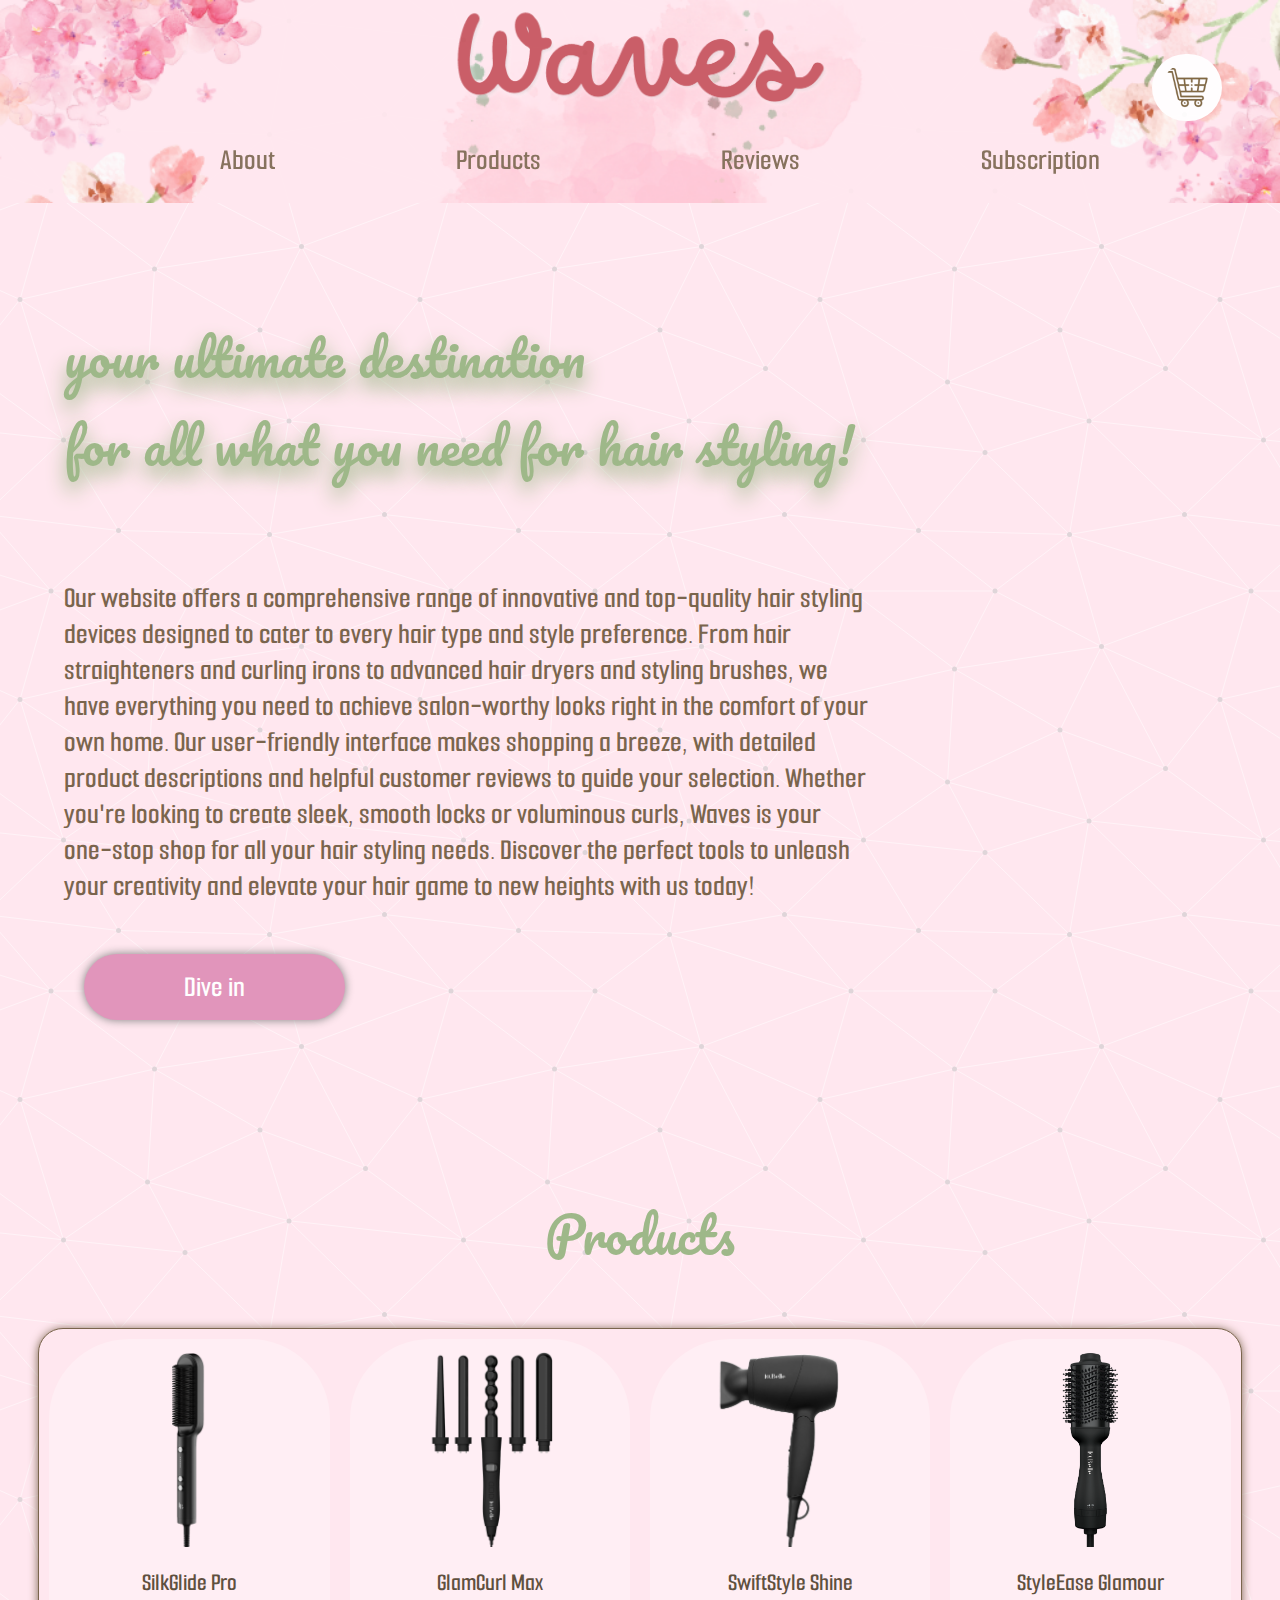
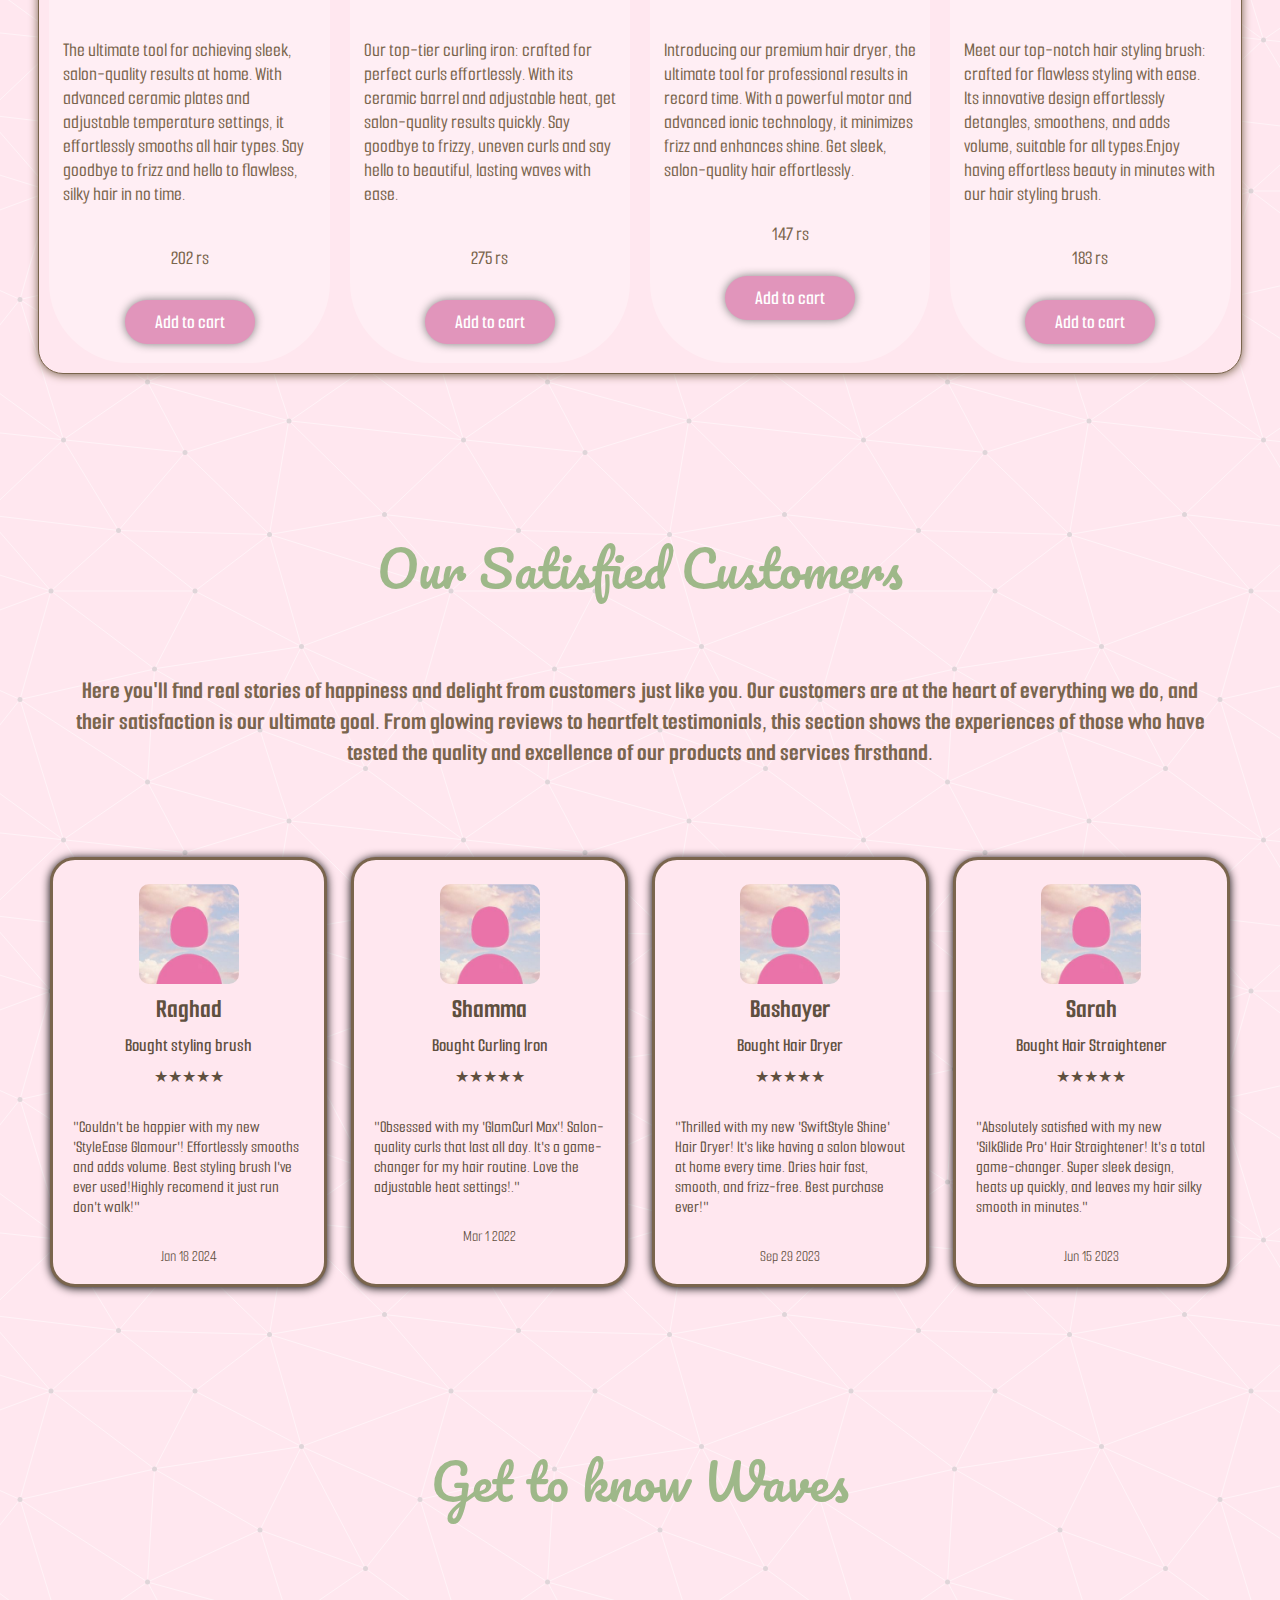
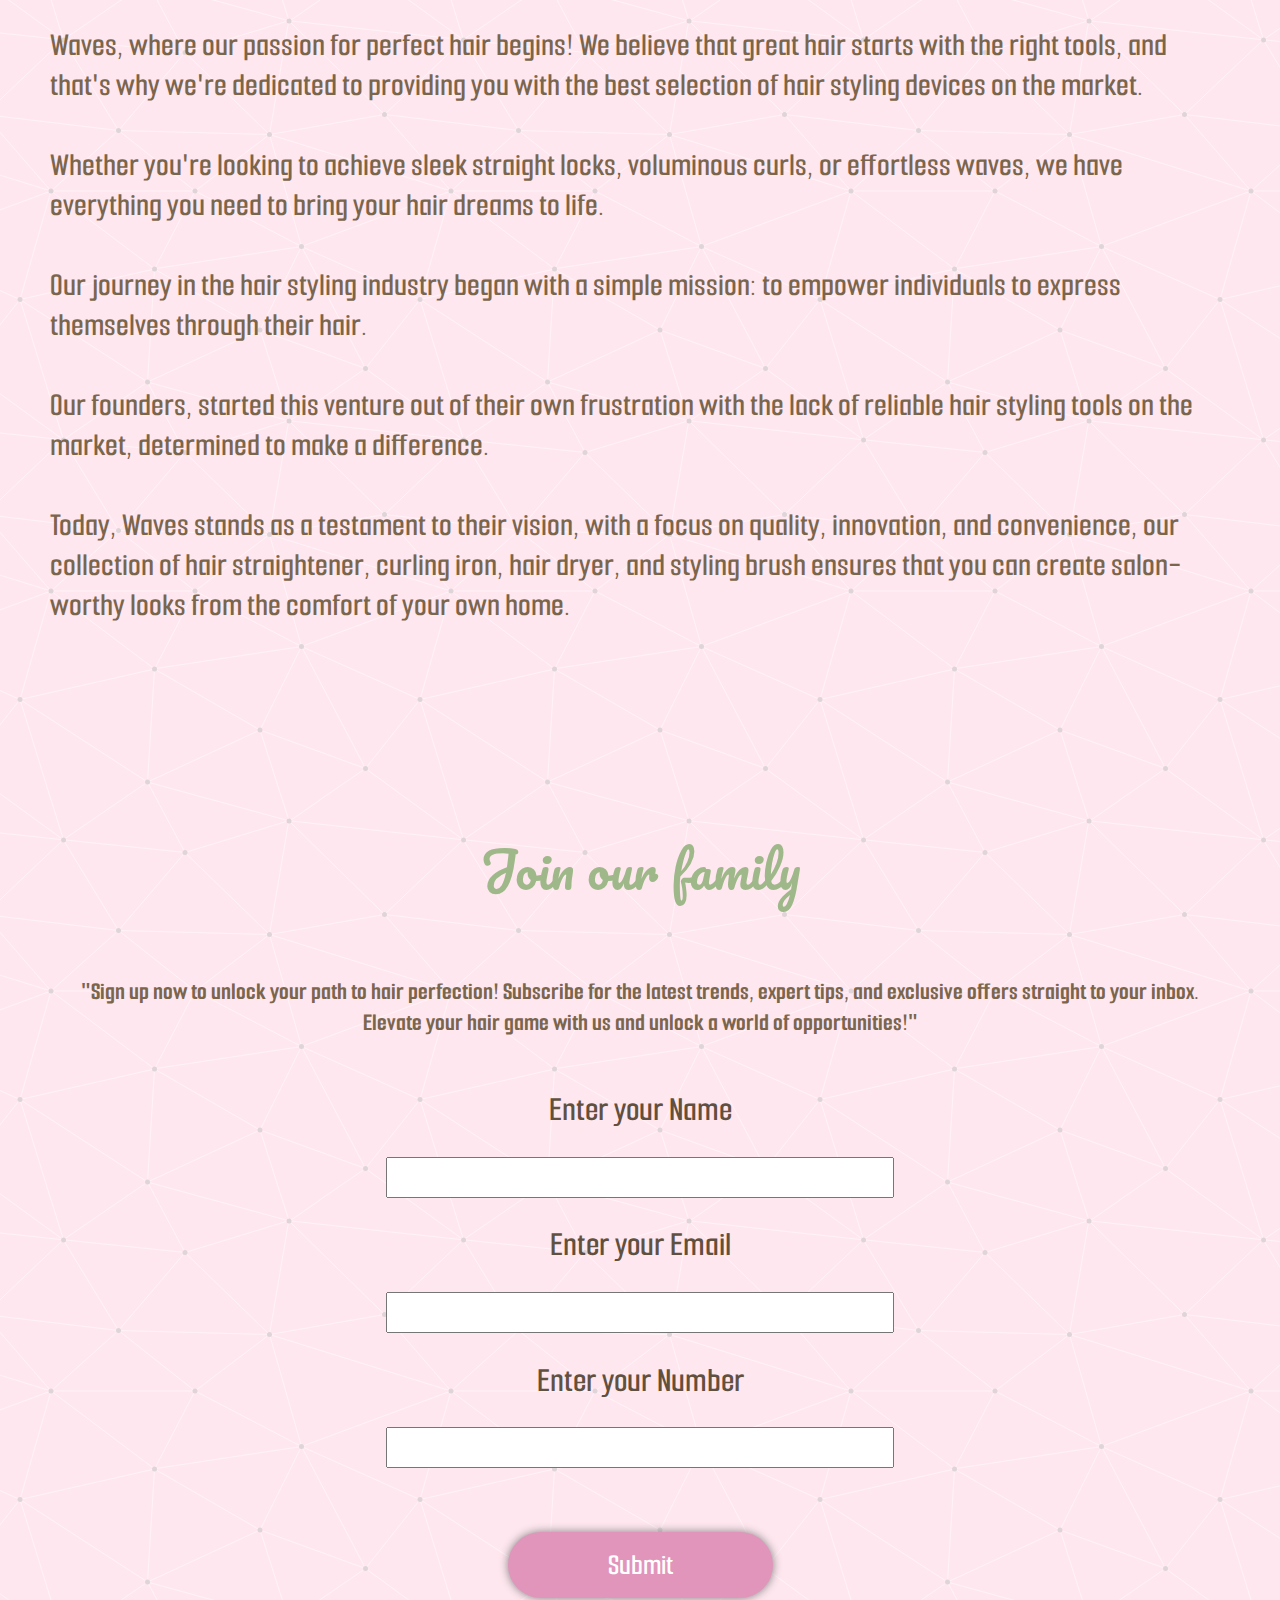
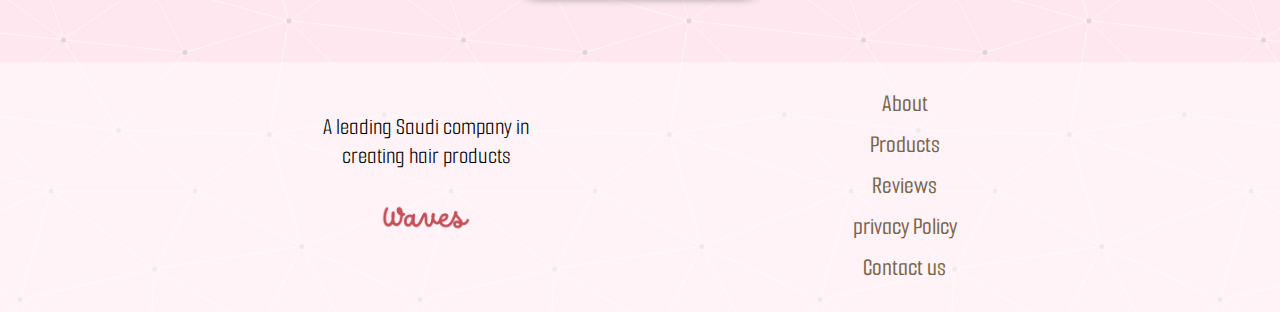
==== commit f795ebd6: "footer and privacy policy page" ====
--- a/index.html
+++ b/index.html
@@ -6,7 +6,13 @@
     <meta charset="UTF-8" />
     <meta name="viewport" content="width=device-width, initial-scale=1.0" />
     <link rel="stylesheet" href="src/styles/design.css" />
-
+    <link
+      rel="stylesheet"
+      href="https://cdnjs.cloudflare.com/ajax/libs/font-awesome/6.5.1/css/all.min.css"
+      integrity="sha512-DTOQO9RWCH3ppGqcWaEA1BIZOC6xxalwEsw9c2QQeAIftl+Vegovlnee1c9QX4TctnWMn13TZye+giMm8e2LwA=="
+      crossorigin="anonymous"
+      referrerpolicy="no-referrer"
+    />
     <link rel="preconnect" href="https://fonts.googleapis.com" />
     <link rel="preconnect" href="https://fonts.gstatic.com" crossorigin />
     <link
@@ -18,7 +24,7 @@
   </head>
   <body>
     <header class="header">
-      <img src="imgs/WavesLogo.png" alt="logo" class="logo" />
+      <img src="imgs/WavesLogo.png" alt="logo" class="logo" aria-label="Logo" />
       <nav>
         <ul class="ListNav">
           <li>
@@ -35,6 +41,14 @@
           </li>
         </ul>
       </nav>
+      <a href=""
+        ><img
+          class="cart"
+          src="imgs/shopping cart.png"
+          alt="Cart"
+          aria-label="Shopping Cart"
+          width="50px"
+      /></a>
     </header>
     <div class="Hero">
       <div>
@@ -60,59 +74,52 @@
       <a href="#products" class="btn btn--start">Dive in</a>
     </div>
     <main>
-      <section class="Sect">
+      <section class="Sections-style">
         <h2 id="products">Products</h2>
         <div class="Card-wrapper">
-          <div class="ProductDiv">
+          <div class="Product-container">
             <img
               src="imgs/HairStraightener.png"
               alt="straightener, your ticket to salon-quality results."
+              aria-label="Straightener image"
               class="productPic"
             />
-            <h3 class="ProductDiv--ProductName">SilkGlide Pro</h3>
+            <h3 class="Product-container--ProductName">SilkGlide Pro</h3>
             <p>
               The ultimate tool for achieving sleek, salon-quality results at
               home. With advanced ceramic plates and adjustable temperature
               settings, it effortlessly smooths all hair types. Say goodbye to
               frizz and hello to flawless, silky hair in no time.
             </p>
-            <p>275 rs</p>
-            <button
-              aria-label="Add SilkGlide Pro hair straightener cart"
-              class="btnCart"
-            >
-              Add to cart
-            </button>
-          </div>
-          <div class="ProductDiv">
+            <p>202 rs</p>
+            <button class="btnCart">Add to cart</button>
+          </div>
+          <div class="Product-container">
             <img
               src="imgs/CurlingIron.png"
               alt="curling iron, your Ultimate
             Styling Companion."
+              aria-label="Curling Iron image"
               class="productPic"
             />
-            <h3 class="ProductDiv--ProductName">GlamCurl Max</h3>
+            <h3 class="Product-container--ProductName">GlamCurl Max</h3>
             <p>
               Our top-tier curling iron: crafted for perfect curls effortlessly.
               With its ceramic barrel and adjustable heat, get salon-quality
               results quickly. Say goodbye to frizzy, uneven curls and say hello
               to beautiful, lasting waves with ease.
             </p>
-            <p>202 rs</p>
-            <button
-              aria-label="Add GlamCurl Max curling iron to cart"
-              class="btnCart"
-            >
-              Add to cart
-            </button>
-          </div>
-          <div class="ProductDiv">
+            <p>275 rs</p>
+            <button class="btnCart">Add to cart</button>
+          </div>
+          <div class="Product-container">
             <img
               src="imgs/HairDryer.png"
+              aria-label="Hair Dryer image"
               alt="hair dryer, your Fast-Track to Fabulous Hair."
               class="productPic"
             />
-            <h3 class="ProductDiv--ProductName">SwiftStyle Shine</h3>
+            <h3 class="Product-container--ProductName">SwiftStyle Shine</h3>
             <p>
               Introducing our premium hair dryer, the ultimate tool for
               professional results in record time. With a powerful motor and
@@ -120,20 +127,16 @@
               Get sleek, salon-quality hair effortlessly.
             </p>
             <p>147 rs</p>
-            <button
-              aria-label="Add SwiftStyle Shine hair dryer to cart"
-              class="btnCart"
-            >
-              Add to cart
-            </button>
-          </div>
-          <div class="ProductDiv">
+            <button class="btnCart">Add to cart</button>
+          </div>
+          <div class="Product-container">
             <img
               src="imgs/StylingBrush.png"
+              aria-label="Styling Brush image"
               alt="styling brush, effortless Beauty in Every Stroke."
               class="productPic"
             />
-            <h3 class="ProductDiv--ProductName">StyleEase Glamour</h3>
+            <h3 class="Product-container--ProductName">StyleEase Glamour</h3>
             <p>
               Meet our top-notch hair styling brush: crafted for flawless
               styling with ease. Its innovative design effortlessly detangles,
@@ -141,16 +144,11 @@
               effortless beauty in minutes with our hair styling brush.
             </p>
             <p>183 rs</p>
-            <button
-              aria-label="Add StyleEase Glamour styling brush to cart"
-              class="btnCart"
-            >
-              Add to cart
-            </button>
+            <button class="btnCart">Add to cart</button>
           </div>
         </div>
       </section>
-      <section id="reviews" class="Sect">
+      <section id="reviews" class="Sections-style">
         <div>
           <h2>Our Satisfied Customers</h2>
           <p class="brief">
@@ -162,74 +160,78 @@
             our products and services firsthand.
           </p>
         </div>
-        <div class="DivCard-wrapper">
-          <div class="ReviewDiv">
-            <img
-              class="ReviewDiv--img"
+        <div class="ReviewCard-wrapper">
+          <div class="Review-container">
+            <img
+              class="Review-container--img"
               src="imgs/profilePic.jpg"
               alt="raghad avatar"
-            />
-            <h3 class="ReviewDiv--name">Raghad</h3>
-            <h4 class="ReviewDiv--bought">Bought styling brush</h4>
-            <span class="ReviewDiv--rate">★★★★★</span>
-            <span class="ReviewDiv--comment">
+              aria-label="customer image"
+            />
+            <h3 class="Review-container--name">Raghad</h3>
+            <h4 class="Review-container--bought">Bought styling brush</h4>
+            <span class="Review-container--rate">★★★★★</span>
+            <span class="Review-container--comment">
               "Couldn't be happier with my new 'StyleEase Glamour'! Effortlessly
               smooths and adds volume. Best styling brush I've ever used!Highly
               recomend it just run don't walk!"
             </span>
-            <p class="ReviewDiv--date">Jan 18 2024</p>
-          </div>
-          <div class="ReviewDiv">
-            <img
-              class="ReviewDiv--img"
+            <p class="Review-container--date">Jan 18 2024</p>
+          </div>
+          <div class="Review-container">
+            <img
+              class="Review-container--img"
               src="imgs/profilePic.jpg"
               alt="shamma avatar"
-            />
-            <h3 class="ReviewDiv--name">Shamma</h3>
-            <h4 class="ReviewDiv--bought">Bought Curling Iron</h4>
-            <span class="ReviewDiv--rate">★★★★★</span>
-            <span class="ReviewDiv--comment">
+              aria-label="customer image"
+            />
+            <h3 class="Review-container--name">Shamma</h3>
+            <h4 class="Review-container--bought">Bought Curling Iron</h4>
+            <span class="Review-container--rate">★★★★★</span>
+            <span class="Review-container--comment">
               "Obsessed with my 'GlamCurl Max'! Salon-quality curls that last
               all day. It's a game-changer for my hair routine. Love the
               adjustable heat settings!."
             </span>
-            <p class="ReviewDiv--date">Mar 1 2022</p>
-          </div>
-          <div class="ReviewDiv">
-            <img
-              class="ReviewDiv--img"
+            <p class="Review-container--date">Mar 1 2022</p>
+          </div>
+          <div class="Review-container">
+            <img
+              class="Review-container--img"
               src="imgs/profilePic.jpg"
               alt="bashayer avatar"
-            />
-            <h3 class="ReviewDiv--name">Bashayer</h3>
-            <h4 class="ReviewDiv--bought">Bought Hair Dryer</h4>
-            <span class="ReviewDiv--rate">★★★★★</span>
-            <span class="ReviewDiv--comment">
+              aria-label="customer image"
+            />
+            <h3 class="Review-container--name">Bashayer</h3>
+            <h4 class="Review-container--bought">Bought Hair Dryer</h4>
+            <span class="Review-container--rate">★★★★★</span>
+            <span class="Review-container--comment">
               "Thrilled with my new 'SwiftStyle Shine' Hair Dryer! It's like
               having a salon blowout at home every time. Dries hair fast,
               smooth, and frizz-free. Best purchase ever!"
             </span>
-            <p class="ReviewDiv--date">Sep 29 2023</p>
-          </div>
-          <div class="ReviewDiv">
-            <img
-              class="ReviewDiv--img"
+            <p class="Review-container--date">Sep 29 2023</p>
+          </div>
+          <div class="Review-container">
+            <img
+              class="Review-container--img"
               src="imgs/profilePic.jpg"
               alt="sarah avatar"
-            />
-            <h3 class="ReviewDiv--name">Sarah</h3>
-            <h4 class="ReviewDiv--bought">Bought Hair Straightener</h4>
-            <span class="ReviewDiv--rate">★★★★★</span>
-            <span class="ReviewDiv--comment">
+              aria-label="customer image"
+            />
+            <h3 class="Review-container--name">Sarah</h3>
+            <h4 class="Review-container--bought">Bought Hair Straightener</h4>
+            <span class="Review-container--rate">★★★★★</span>
+            <span class="Review-container--comment">
               "Absolutely satisfied with my new 'SilkGlide Pro' Hair
               Straightener! It's a total game-changer. Super sleek design, heats
               up quickly, and leaves my hair silky smooth in minutes."
             </span>
-            <p class="ReviewDiv--date">Jun 15 2023</p>
+            <p class="Review-container--date">Jun 15 2023</p>
           </div>
         </div>
       </section>
-      <section id="about" class="Sect">
+      <section id="about" class="Sections-style">
         <h2>Get to know Waves</h2>
         <p class="aboutus">
           Waves, where our passion for perfect hair begins! We believe that
@@ -249,58 +251,89 @@
           you can create salon-worthy looks from the comfort of your own home.
         </p>
       </section>
-      <section id="sub" class="Sect">
+      <section id="sub" class="Sections-style">
         <div>
           <h2>Join our family</h2>
-          <p class="brief">
+          <p class="brief brief--sub">
             "Sign up now to unlock your path to hair perfection! Subscribe for
             the latest trends, expert tips, and exclusive offers straight to
             your inbox. Elevate your hair game with us and unlock a world of
             opportunities!"
           </p>
-          <div class="subForm">
-            <form action="">
+          <div>
+            <form class="subForm">
               <label for="Cname">Enter your Name</label>
               <input type="text" name="Cname" id="Cname" />
               <label for="Cemail">Enter your Email</label>
               <input type="email" name="Cemail" id="Cemail" />
               <label for="Cnumber">Enter your Number</label>
               <input type="tel" name="Cnumber" id="Cnumber" />
-              <button
-                class="btn btn--submit"
-                aria-label="Subscription form"
-                type="submit"
-              >
-                Submit
-              </button>
+              <button class="btn btn--submit" type="submit">Submit</button>
             </form>
           </div>
         </div>
       </section>
     </main>
     <footer>
-      <ul>
-        <li>
-          <a href="">Social</a>
-          <!-- remove and add it as icons -->
-        </li>
-        <li>
-          <a href="">Contact us</a>
-        </li>
-        <li>
-          <a href="">About</a>
-        </li>
-        <li>
-          <a href="">privacy Policy</a>
-        </li>
-        <li>
-          <a href="">Products</a>
-        </li>
-        <li><a href="">Reviews</a></li>
-        <!-- <li>
-          <a href=""><i class="fa fa-regular fa-phone"></i>contact</a>
-        </li> -->
-      </ul>
+      <div class="footer-wrapper">
+        <div>
+          <ul class="footer-sections">
+            <li>
+              <p>
+                A leading Saudi company in <br />
+                creating hair products
+              </p>
+            </li>
+            <li>
+              <img
+                src="imgs/WavesLogo.png"
+                alt="logo"
+                class="logo-footer"
+                aria-label="Logo"
+              />
+            </li>
+            <li>
+              <a class="social" aria-hidden="true" href=""
+                ><i
+                  aria-label="Whatsapp link"
+                  class="fa-brands fa fa-whatsapp"
+                ></i
+              ></a>
+              <a class="social" aria-hidden="true" href=""
+                ><i
+                  aria-label="Telegram link"
+                  class="fa-solid fa fa-paper-plane"
+                ></i
+              ></a>
+              <a class="social" aria-hidden="true" href=""
+                ><i
+                  aria-label="Instagram link"
+                  class="fa-brands fa-instagram"
+                ></i></a
+              ><a class="social" aria-hidden="true" href=""
+                ><i aria-label="Email link" class="fa-solid fa fa-envelope"></i
+              ></a>
+            </li>
+          </ul>
+        </div>
+        <div>
+          <ul class="footer-sections">
+            <li>
+              <a href="#about">About</a>
+            </li>
+            <li>
+              <a href="#products">Products</a>
+            </li>
+            <li><a href="#reviews">Reviews</a></li>
+            <li>
+              <a href="./pages/privacypolicy.html">privacy Policy</a>
+            </li>
+            <li>
+              <a href="">Contact us</a>
+            </li>
+          </ul>
+        </div>
+      </div>
     </footer>
   </body>
 </html>
--- a/src/styles/design.css
+++ b/src/styles/design.css
@@ -5,7 +5,6 @@
 label {
   font-family: "Smooch Sans", sans-serif;
 }
-
 h2 {
   color: #9eb889;
   font-family: "Pacifico", cursive;
@@ -17,18 +16,23 @@
   text-align: center;
   margin: 50px 0px;
 }
-
 header {
   background-image: url(../../imgs/HeaderBackground.png);
   background-repeat: no-repeat;
   background-size: cover;
   text-align: center;
-}
-nav ul {
-  position: static;
+  opacity: 90%;
 }
 .logo {
-  width: 60%;
+  width: 30%;
+}
+.cart {
+  position: fixed;
+  left: 90%;
+  top: 6%;
+  background-color: white;
+  padding: 10px;
+  border-radius: 35px;
 }
 body {
   margin: 0;
@@ -91,12 +95,6 @@
   color: #ffffff;
   text-decoration: none;
 }
-.btn--submit {
-  margin: 5% 40% 10% 40%;
-  font-size: 30px;
-  font-weight: 600;
-  font-family: "Smooch Sans", sans-serif;
-}
 .btn--start {
   display: inline-block;
   font-size: 30px;
@@ -140,7 +138,7 @@
   background: #cc5565;
   transform: translateY(-5px);
 }
-.Sect {
+.Sections-style {
   margin-top: 150px;
 }
 .brief {
@@ -150,13 +148,12 @@
   color: #7a654d;
   text-align: center;
 }
-.ProductDiv {
+.Product-container {
   display: flex;
   flex-direction: column;
   align-items: center;
   align-content: space-between;
   align-self: flex-end;
-
   height: 600px;
   background-color: rgba(255, 255, 255, 0.3);
   border-radius: 80px;
@@ -165,39 +162,37 @@
   padding-bottom: 1%;
   margin: 10px;
 }
-.ProductDiv:hover {
+.Product-container:hover {
   background-color: rgba(255, 255, 255, 1);
 }
 .productPic {
   width: 70%;
 }
-.ProductDiv--ProductName {
+.Product-container--ProductName {
   font-size: 25px;
   font-weight: 600;
   margin: 20px 0;
   color: #5f503f;
 }
-.ProductDiv p {
+.Product-container p {
   font-weight: 500;
   font-size: 20px;
   padding: 0 5%;
   color: #7a654d;
 }
-.DivCard-wrapper {
+.ReviewCard-wrapper {
   display: flex;
   margin-right: 3%;
   margin-left: 3%;
 }
-.ReviewDiv {
+.Review-container {
   display: flex;
   flex-direction: column;
   align-items: center;
   align-content: space-between;
   align-self: baseline;
-
-  position: relative;
-  /* does it effect anything? */
-
+  /* position: relative; */
+  /* does it effect anything? yes.the fixed position*/
   width: 400px;
   height: 400px;
   padding: 20px;
@@ -207,40 +202,39 @@
   margin-right: 1%;
   margin-left: 1%;
   border-radius: 25px;
-
   padding-top: 1%;
   padding-bottom: 1%;
 }
-.ReviewDiv:hover {
+.Review-container:hover {
   box-shadow: 0 1px 20px;
 }
-.ReviewDiv--name {
+.Review-container--name {
   margin: 9px 0;
   font-size: 27px;
   color: #5f503f;
 }
-.ReviewDiv--bought {
+.Review-container--bought {
   color: #5f503f;
   font-size: 19px;
   font-weight: 600;
   margin-top: 0;
   margin-bottom: 10px;
 }
-.ReviewDiv--img {
+.Review-container--img {
   margin-top: 12px;
   width: 100px;
   border-radius: 10px;
 }
-.ReviewDiv--rate {
+.Review-container--rate {
   margin-bottom: 30px;
   color: #5f503f;
 }
-.ReviewDiv--comment {
+.Review-container--comment {
   color: #5f503f;
   font-size: 17px;
   font-weight: 500;
 }
-.ReviewDiv--date {
+.Review-container--date {
   margin: 30px;
   color: #5f503f;
 }
@@ -256,6 +250,9 @@
   flex-direction: column;
   align-items: center;
   justify-content: space-evenly;
+}
+.brief--sub {
+  padding: 1% 5% 0% 5%;
 }
 form label {
   display: block;
@@ -268,8 +265,59 @@
   display: block;
   width: 500px;
   height: 35px;
-}
-
+  outline: none;
+}
+.btn--submit {
+  margin-top: 5%;
+  margin-bottom: 5%;
+  font-size: 30px;
+  font-weight: 600;
+  font-family: "Smooch Sans", sans-serif;
+}
 footer {
   background-color: rgba(255, 255, 255, 0.5);
 }
+.logo-footer {
+  width: 90px;
+}
+.footer-wrapper {
+  display: flex;
+  justify-content: space-evenly;
+  padding-bottom: 1%;
+}
+.footer-sections {
+  display: flex;
+  flex-direction: column;
+  align-items: center;
+  width: 100%;
+  padding: 0;
+  list-style: none;
+}
+.footer-sections p {
+  font-size: 24px;
+  text-align: center;
+}
+.footer-sections a {
+  font-weight: 500;
+  font-family: "Smooch Sans", sans-serif;
+  font-size: 25px;
+  font-style: normal;
+  text-decoration: none;
+  color: #7a654d;
+  /* font-weight: 600; */
+}
+.social {
+  margin: 0 10px;
+}
+.footer-sections li {
+  margin-top: 10px;
+}
+.ListNav a:hover {
+  color: #5f503f;
+  text-decoration: underline;
+}
+.brief--privacy {
+  text-align: left;
+  font-size: 24px;
+  font-weight: 450;
+}
